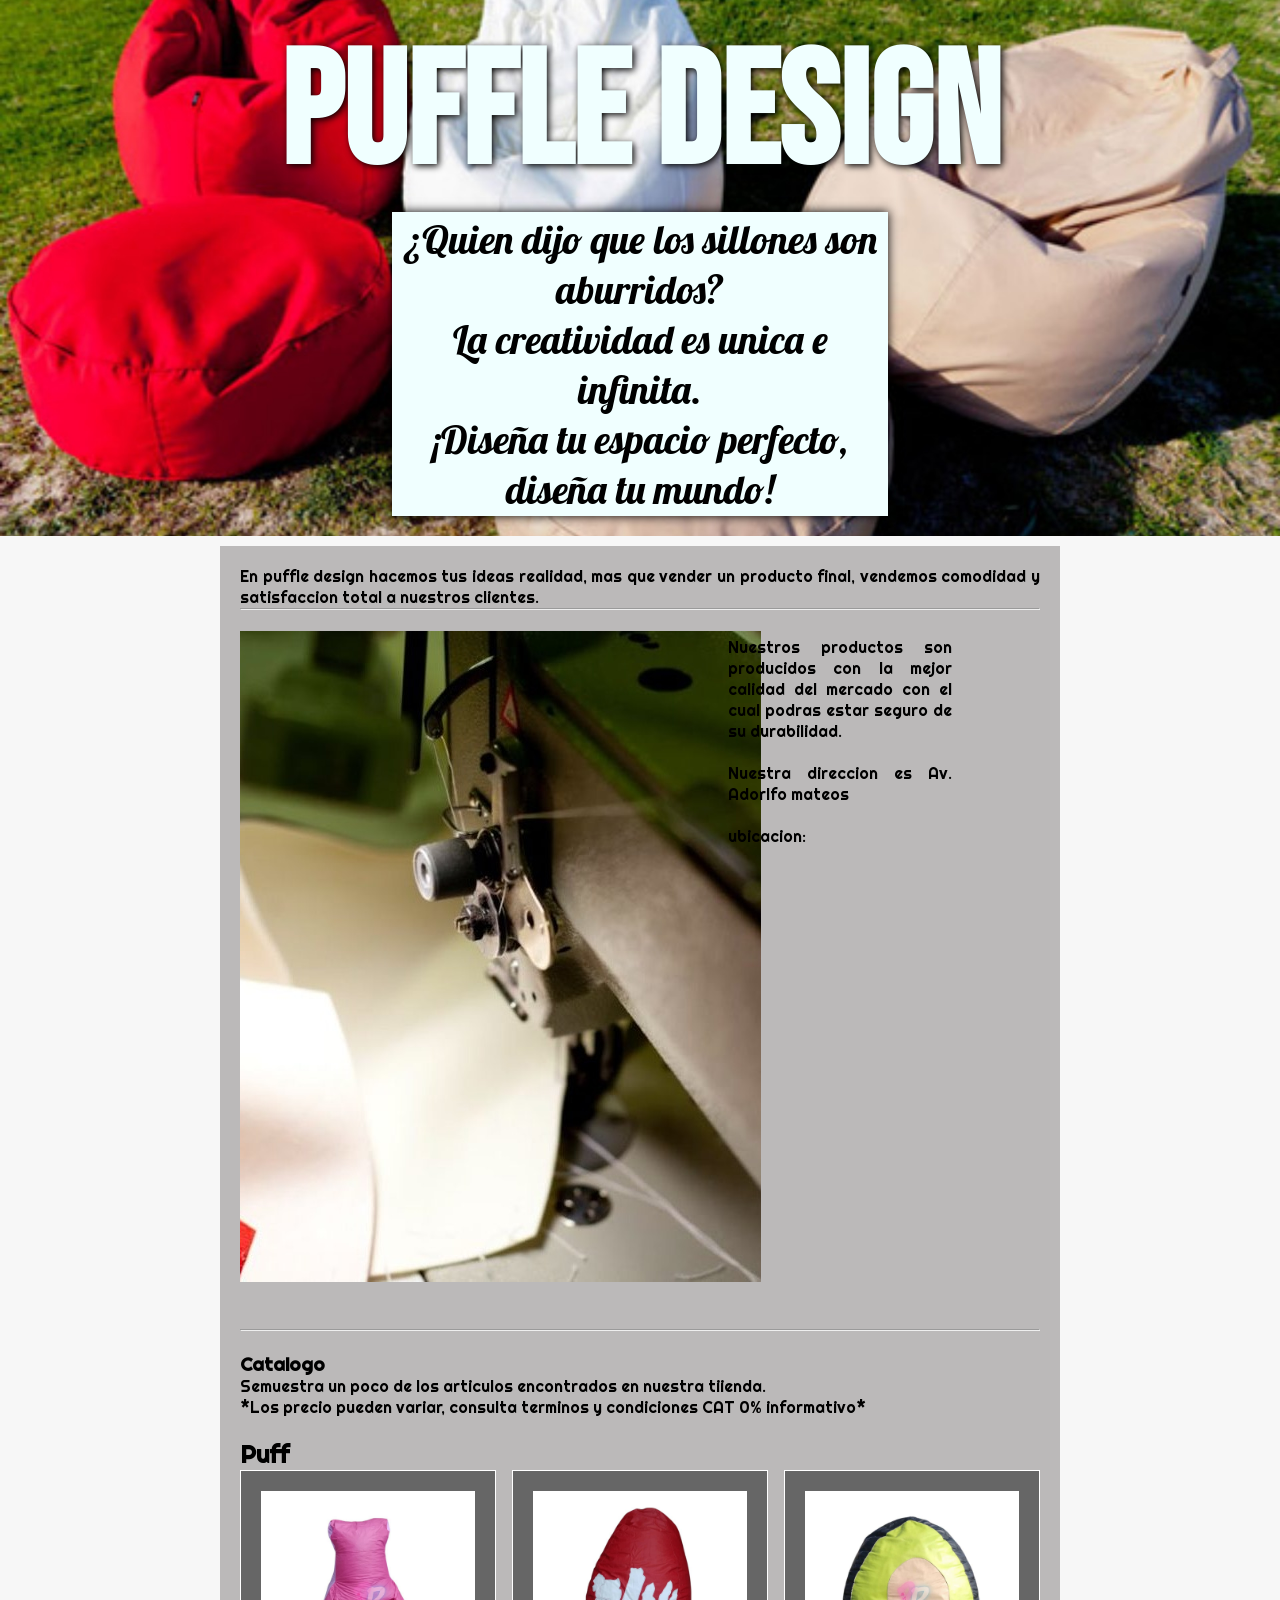
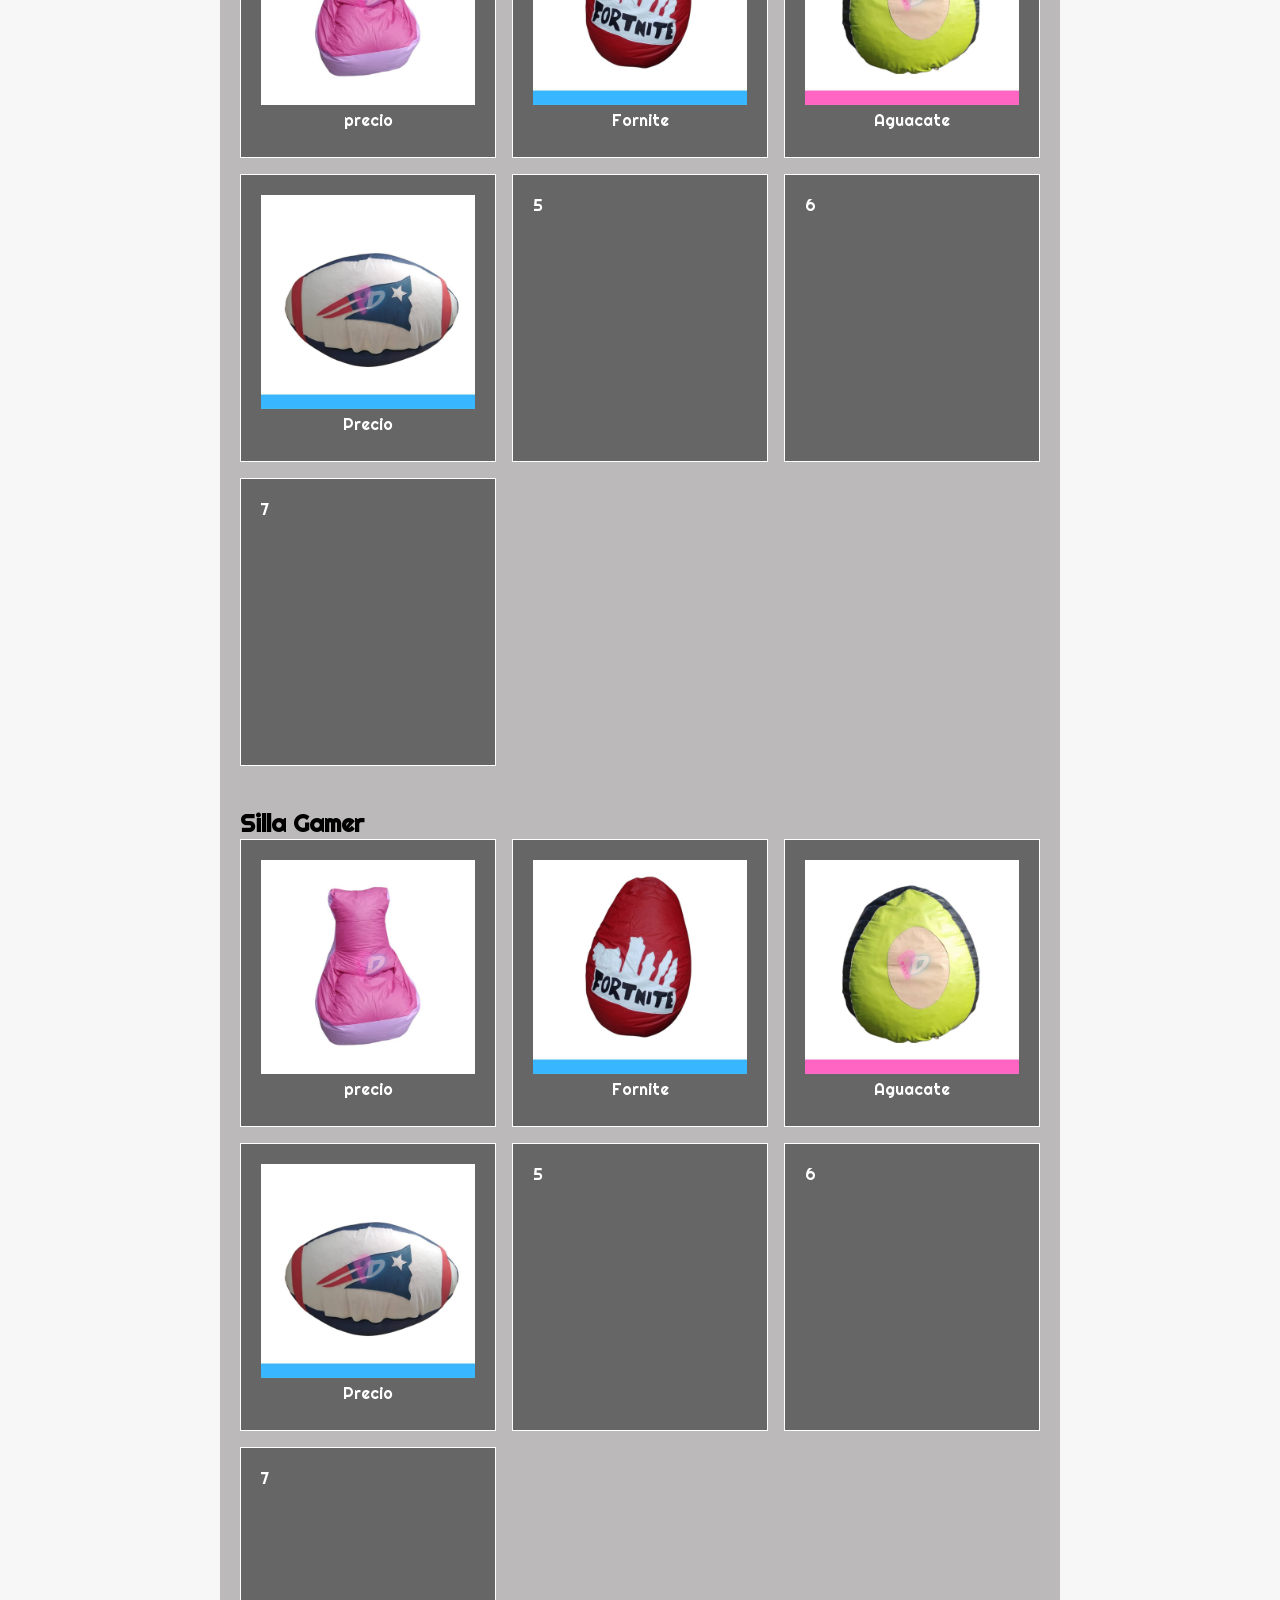
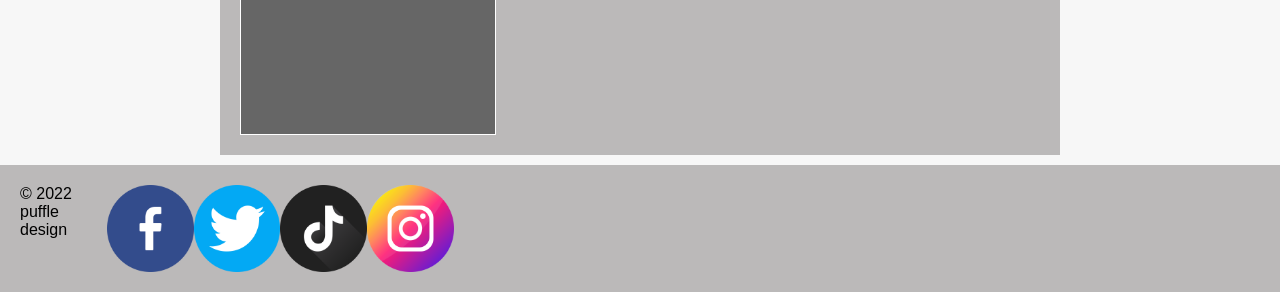
==== index.html @ 4a979fac "first commit" ====
<!DOCTYPE html>
<html lang="en">
  <head>
    <meta charset="UTF-8" />
    <meta http-equiv="X-UA-Compatible" content="IE=edge" />
    <meta name="viewport" content="width=device-width, initial-scale=1.0" />
    <link rel="stylesheet" href="style.css" />
    <link rel="stylesheet" href="responsive.css" />
    <title>Grid layout</title>
  </head>
  <body>
    <div class="container">
      <header class="header">
        <h1 class="h1-1">PUFFLE DESIGN</h1>
        <div class="tittle1">
          <p>¿Quien dijo que los sillones son aburridos?</p>
          <p>La creatividad es unica e infinita.</p>
          <p>¡Diseña tu espacio perfecto, diseña tu mundo!</p>
        </div>
      </header>
      <nav class="navbar"></nav>
      <article class="content">
        En puffle design hacemos tus ideas realidad, mas que vender un producto
        final, vendemos comodidad y satisfaccion total a nuestros clientes.
        <hr />
        <br />
        <div class="img-2">
          <div class="img-22">
            <img src="img/2.jpg" />
          </div>
          <p class="text-1">
            Nuestros productos son producidos con la mejor calidad del mercado
            con el cual podras estar seguro de su durabilidad.
            <br />
            <br />
            Nuestra direccion es Av. Adorlfo mateos
            <br />
            <br />
            ubicacion:
            <!---->
            <iframe
              src="https://www.google.com/maps/embed?pb=!1m18!1m12!1m3!1d3763.3065441181557!2d-99.03090918522582!3d19.399156786903323!2m3!1f0!2f0!3f0!3m2!1i1024!2i768!4f13.1!3m3!1m2!1s0x85d1fcdb926fcbb7%3A0xe0902d801d2dcc4!2sAv.%20Adolfo%20L%C3%B3pez%20Mateos%2C%20Evolucion%2C%2057700%20Nezahualc%C3%B3yotl%2C%20M%C3%A9x.!5e0!3m2!1ses!2smx!4v1641262606288!5m2!1ses!2smx"
              width="600"
              height="450"
              style="border: 0;"
              allowfullscreen=""
              loading="lazy"
            ></iframe>
          </p>
        </div>
        <br />
        <hr />
        <br />
        <h3>Catalogo</h3>
        <p>
          Semuestra un poco de los articulos encontrados en nuestra tiienda.
        </p>
        <p>
          *Los precio pueden variar, consulta terminos y condiciones CAT 0%
          informativo*
        </p>
        <br />
        <h2>Puff</h2>
        <div class="grid-container grid-container--fill">
          <div class="grid-element">
            <img src="img/caqtalogo/p-1.jpg" alt="" />
            <p>precio</p>
          </div>
          <div class="grid-element">
            <img src="img/caqtalogo/p-2.jpg" alt="" />
            <p>Fornite</p>
          </div>
          <div class="grid-element">
            <img src="img/caqtalogo/p-3.jpg" alt="" />
            <p>Aguacate</p>
          </div>
          <div class="grid-element">
            <img src="img/caqtalogo/p-4.jpg" alt="" />
            <p>Precio</p>
          </div>
          <div class="grid-element">
            5
          </div>
          <div class="grid-element">
            6
          </div>
          <div class="grid-element">
            7
          </div>
        </div>
        <br />
        <br />
        <h2>Silla Gamer</h2>
        <div class="grid-container grid-container--fill">
          <div class="grid-element">
            <img src="img/caqtalogo/p-1.jpg" alt="" />
            <p>precio</p>
          </div>
          <div class="grid-element">
            <img src="img/caqtalogo/p-2.jpg" alt="" />
            <p>Fornite</p>
          </div>
          <div class="grid-element">
            <img src="img/caqtalogo/p-3.jpg" alt="" />
            <p>Aguacate</p>
          </div>
          <div class="grid-element">
            <img src="img/caqtalogo/p-4.jpg" alt="" />
            <p>Precio</p>
          </div>
          <div class="grid-element">
            5
          </div>
          <div class="grid-element">
            6
          </div>
          <div class="grid-element">
            7
          </div>
        </div>
      </article>
      <aside class="aside"></aside>
      <footer class="footer">
        <p>&#169; 2022 puffle design</p>

        <img src="img/footer/facebook.png" alt="" />

        <img src="img/footer/twitter.png" alt="" />

        <img src="img/footer/tiktok.png" alt="" />

        <img src="img/footer/instagram.png" alt="" />
      </footer>
    </div>
  </body>
</html>
---- style.css ----
@import url("https://fonts.googleapis.com/css2?family=Bebas+Neue&display=swap"); /*header*/
@import url("https://fonts.googleapis.com/css2?family=Lobster&display=swap"); /*tittle1*/
@import url("https://fonts.googleapis.com/css2?family=Righteous&display=swap"); /*content*/
*{
  padding: 0;
  margin: 0;
  box-sizing: border-box;
}
body {
  font-family: sans-serif;
  font-size:1em;
  background-color: rgb(247, 247, 247);
}

/*grid*/

.container > * {
  padding: 20px;
  border: 0px solid;
  /*background-color: rgba(126, 121, 121, 0.494);*/
}

.header {
  grid-area: header;
  font-size: 3em;
  font-family: "Bebas Neue", cursive;
  text-align: center;
}
.h1-1 {
  color: azure;
  text-shadow: 2px 2px 7px rgb(2, 2, 2);
}
.header {
  background-image: url(img/1.jpg);
  background-size: cover;
  background-color: #fff;
  background-position: center center;
}
.tittle1 {
  font-size: 0.5em;
  background-color: azure;
  width: 40%;
  padding: 2px;
  margin: 0px 30%;
  color: rgb(0, 0, 0);
  font-family: "Lobster", cursive;
  box-shadow: 0px 0px 10px rgb(0, 0, 0);
}
.content {
  grid-area: content;
  font-family: "Righteous", cursive;
  text-align: justify;
  background-color: rgba(126, 121, 121, 0.494);
}
.img-2 {
  display: flex;
  width: 100%;
  flex-direction: column;
}
.text-1 {
  padding: 20px;
}
.img-22{
  width: 50%;
}

.navbar {
  grid-area: navbar;
  background-color: rgba(255, 255, 255, 0);
}
iframe {
  width: 100%;
}
.side {
  grid-area: sidebar;
  background-color: rgba(255, 255, 255, 0);
}

.footer {
  grid-area: footer;
  display: flex;
  flex-direction: row;
  background-color: rgba(126, 121, 121, 0.494);
}

.container {
  display: grid;
  grid-gap: 10px;
  min-height: 100vh;
  grid-template-rows: auto auto 1fr;
  grid-template-areas:
    "header"
    "navbar"
    "content"
    "sidebar"
    "footer";
}
.grid-container--fill {
  display: grid;
  /*espacio alos laterales*/
  gap: 1rem;
  /*///*/
  /*altura del cuadro*/
  grid-auto-rows: 34rem;
  /*//*/
  grid-template-columns: repeat(auto-fill, minmax(16rem, 1fr));
}
.grid-element {
  background-color: #666666;
  padding: 20px;
  color: #fff;
  border: 1px solid #fff;
}
.grid-element img {
 width: 100%;
 height: auto;
}
.grid-element p {
text-align: center;
 }
.footer img{
  width: 7%;
  height: auto;
}
.footer p{
  width: 7%;
  height: auto;
}
---- responsive.css ----
@media (min-width: 500px){

    nav ul {
        display: flex;
        justify-content: space-between;
    }
    .container{
        grid-template-columns: 3fr 1fr; /*los numeros son para mover el tamaño del navar o aside*/
        grid-template-areas: 
        "header  header"
        "navbar   navbar"
        " content  content"
        "footer footer"
        ;
    }
    .grid-container--fill {
        display: grid;
        /*espacio alos laterales*/
        gap: 1rem;
        /*///*/
        /*altura del cuadro*/
        grid-auto-rows: 18rem;
        /*//*/
        grid-template-columns: repeat(auto-fill, minmax(13rem, 1fr));
      }
    .navbar{
        grid-area: navbar;
        display: none;
    }
}

@media (min-width: 900px){
    nav ul {
        flex-direction: column;
    }
    .container{
        grid-template-rows: auto 1fr 1fr;
        grid-template-columns: 1fr 4fr 1fr; /*los numeros son para mover el tamaño del navar o aside*/
        grid-template-areas: 
        "header header  header"
        "navbar    content sidebar"
        "navbar    content sidebar"
        "footer footer  footer"
        ;
    }
    .header {
        grid-area: header;
        font-size: 5em;
    }

    .img-2 {
        display: flex;
        width: 111%;
        flex-direction: row;
      }
      .text-1 {
        padding: 6px 100px;
    }

    .footer{
        padding: 20px;
    }


}

@media (min-width: 1200px){

    .img-2 {
        display: flex;
        width: 100%;
        flex-direction: row;
      }
      .text-1 {
        padding: 6px 88px;
    }

    .footer{
        padding: 20px;
    }


}
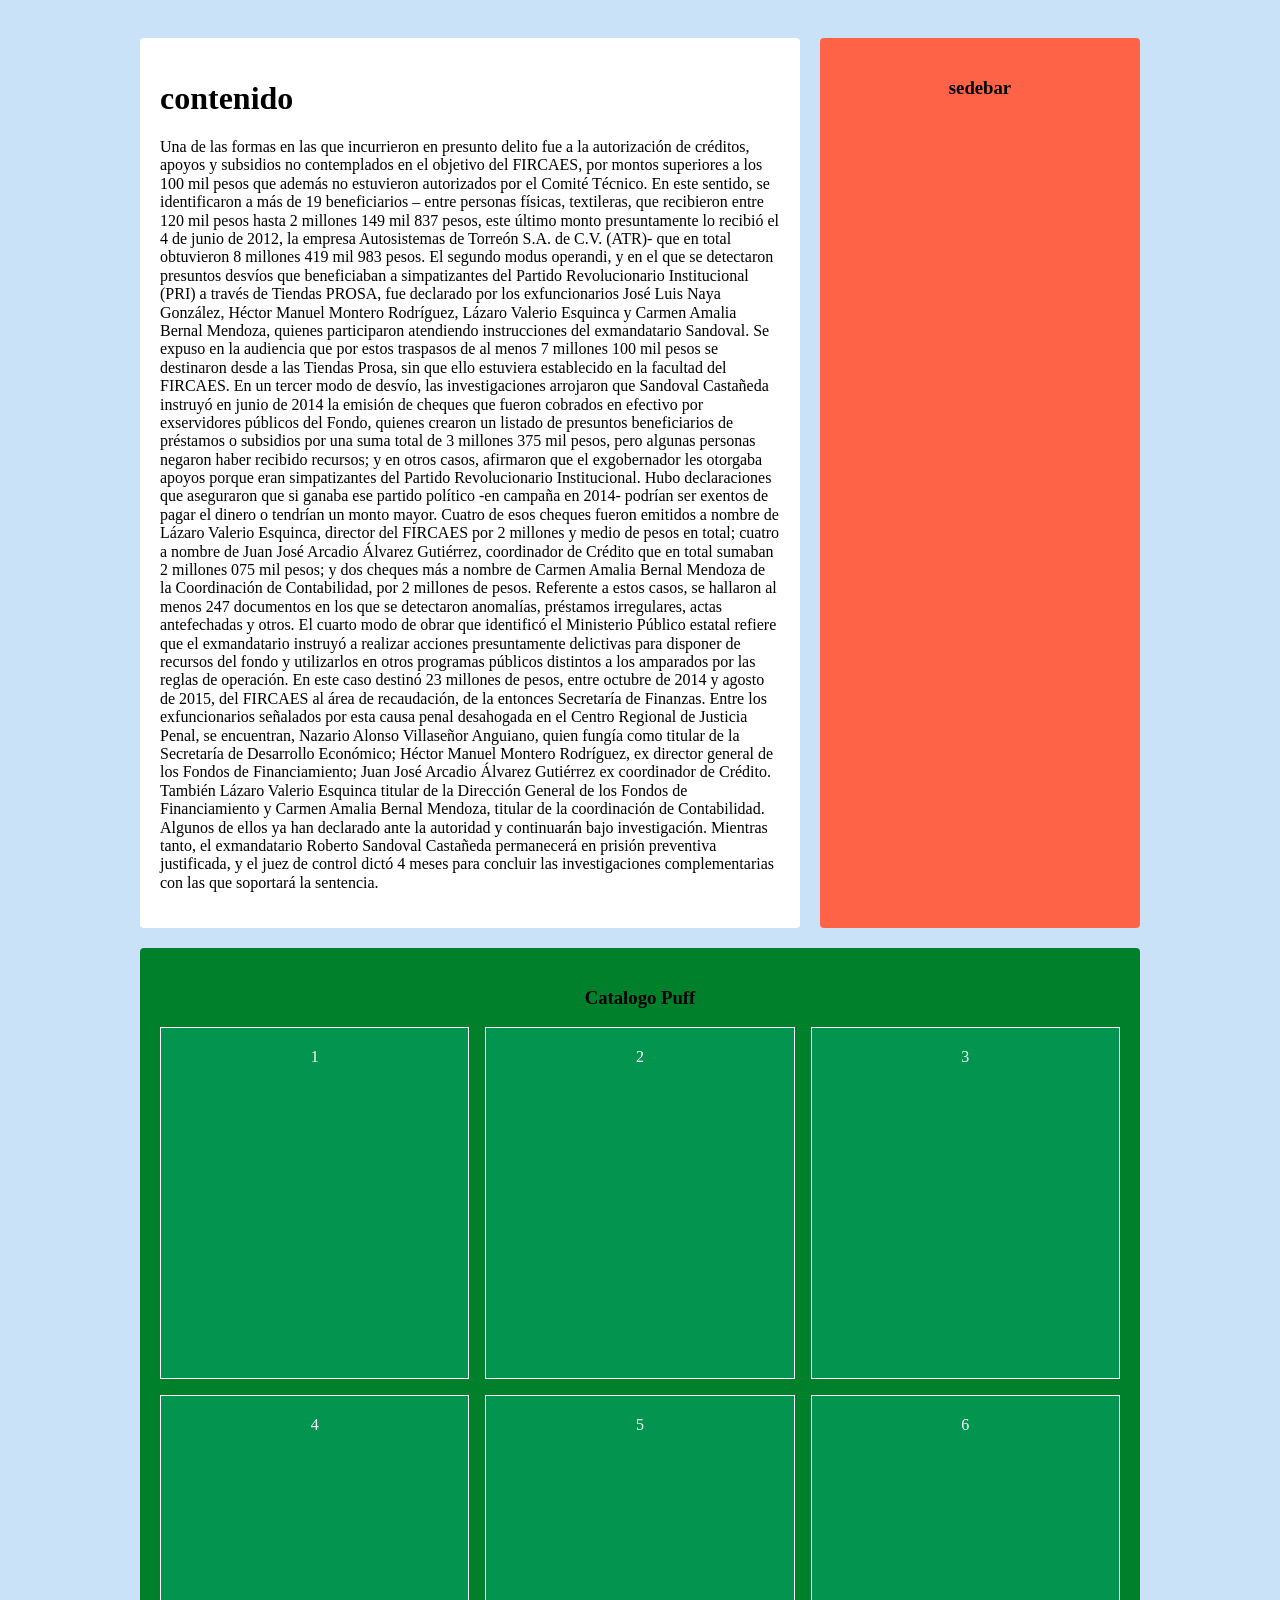
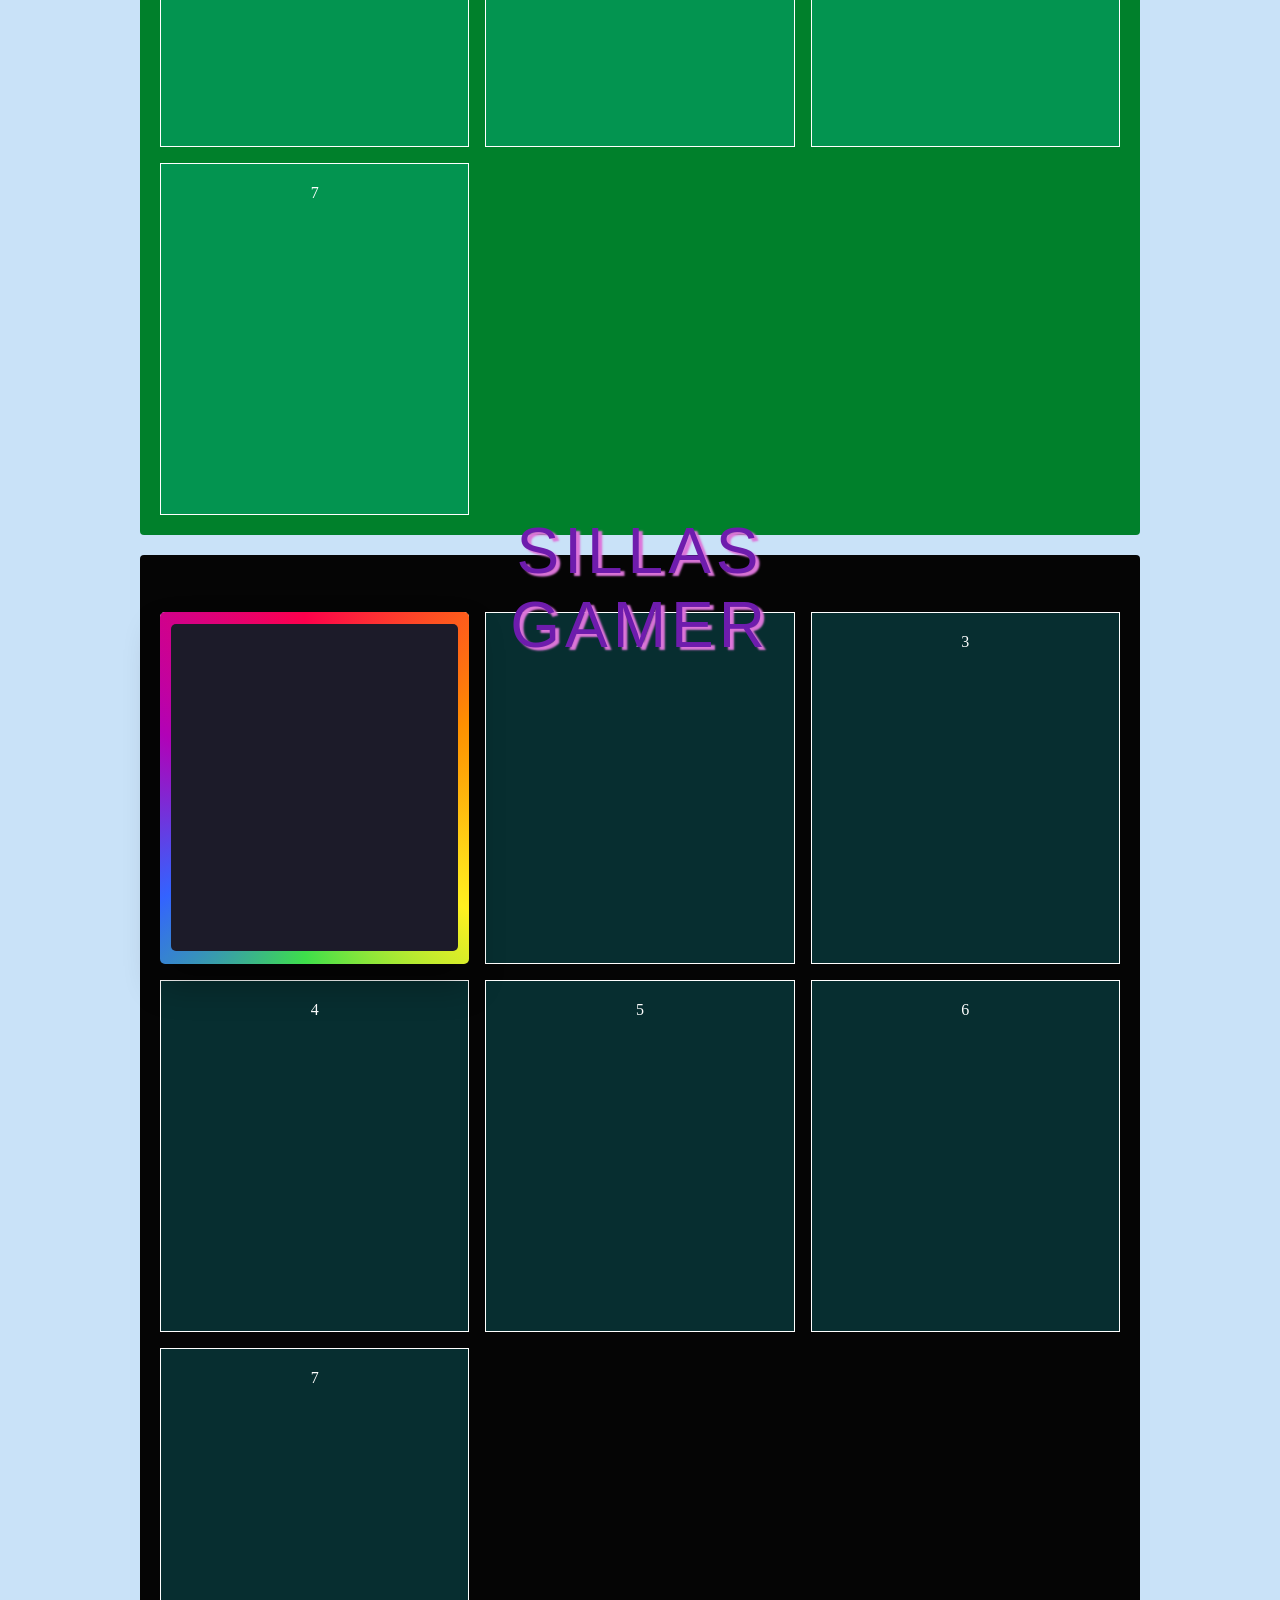
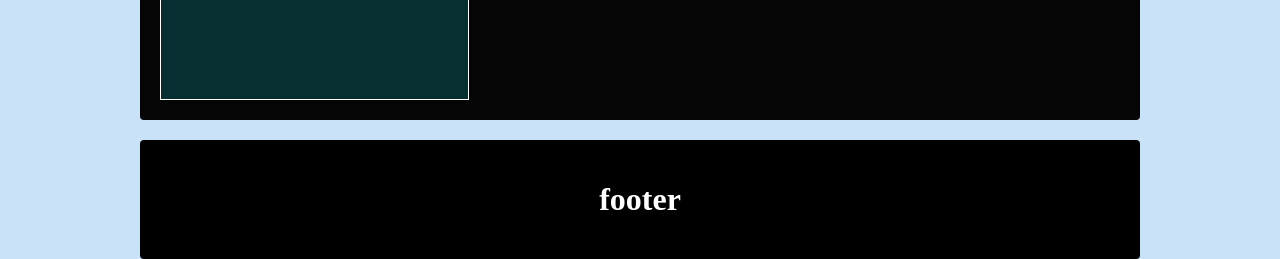
==== commit bdcdbaae: "Rename gid.html to index.html" ====
--- a/index.html
+++ b/index.html
@@ -1,136 +1,150 @@
-<!DOCTYPE html>
-<html lang="en">
-  <head>
-    <meta charset="UTF-8" />
-    <meta http-equiv="X-UA-Compatible" content="IE=edge" />
-    <meta name="viewport" content="width=device-width, initial-scale=1.0" />
-    <link rel="stylesheet" href="style.css" />
-    <link rel="stylesheet" href="responsive.css" />
-    <title>Grid layout</title>
-  </head>
-  <body>
-    <div class="container">
-      <header class="header">
-        <h1 class="h1-1">PUFFLE DESIGN</h1>
-        <div class="tittle1">
-          <p>¿Quien dijo que los sillones son aburridos?</p>
-          <p>La creatividad es unica e infinita.</p>
-          <p>¡Diseña tu espacio perfecto, diseña tu mundo!</p>
-        </div>
-      </header>
-      <nav class="navbar"></nav>
-      <article class="content">
-        En puffle design hacemos tus ideas realidad, mas que vender un producto
-        final, vendemos comodidad y satisfaccion total a nuestros clientes.
-        <hr />
-        <br />
-        <div class="img-2">
-          <div class="img-22">
-            <img src="img/2.jpg" />
-          </div>
-          <p class="text-1">
-            Nuestros productos son producidos con la mejor calidad del mercado
-            con el cual podras estar seguro de su durabilidad.
-            <br />
-            <br />
-            Nuestra direccion es Av. Adorlfo mateos
-            <br />
-            <br />
-            ubicacion:
-            <!---->
-            <iframe
-              src="https://www.google.com/maps/embed?pb=!1m18!1m12!1m3!1d3763.3065441181557!2d-99.03090918522582!3d19.399156786903323!2m3!1f0!2f0!3f0!3m2!1i1024!2i768!4f13.1!3m3!1m2!1s0x85d1fcdb926fcbb7%3A0xe0902d801d2dcc4!2sAv.%20Adolfo%20L%C3%B3pez%20Mateos%2C%20Evolucion%2C%2057700%20Nezahualc%C3%B3yotl%2C%20M%C3%A9x.!5e0!3m2!1ses!2smx!4v1641262606288!5m2!1ses!2smx"
-              width="600"
-              height="450"
-              style="border: 0;"
-              allowfullscreen=""
-              loading="lazy"
-            ></iframe>
-          </p>
-        </div>
-        <br />
-        <hr />
-        <br />
-        <h3>Catalogo</h3>
-        <p>
-          Semuestra un poco de los articulos encontrados en nuestra tiienda.
-        </p>
-        <p>
-          *Los precio pueden variar, consulta terminos y condiciones CAT 0%
-          informativo*
-        </p>
-        <br />
-        <h2>Puff</h2>
-        <div class="grid-container grid-container--fill">
-          <div class="grid-element">
-            <img src="img/caqtalogo/p-1.jpg" alt="" />
-            <p>precio</p>
-          </div>
-          <div class="grid-element">
-            <img src="img/caqtalogo/p-2.jpg" alt="" />
-            <p>Fornite</p>
-          </div>
-          <div class="grid-element">
-            <img src="img/caqtalogo/p-3.jpg" alt="" />
-            <p>Aguacate</p>
-          </div>
-          <div class="grid-element">
-            <img src="img/caqtalogo/p-4.jpg" alt="" />
-            <p>Precio</p>
-          </div>
-          <div class="grid-element">
-            5
-          </div>
-          <div class="grid-element">
-            6
-          </div>
-          <div class="grid-element">
-            7
-          </div>
-        </div>
-        <br />
-        <br />
-        <h2>Silla Gamer</h2>
-        <div class="grid-container grid-container--fill">
-          <div class="grid-element">
-            <img src="img/caqtalogo/p-1.jpg" alt="" />
-            <p>precio</p>
-          </div>
-          <div class="grid-element">
-            <img src="img/caqtalogo/p-2.jpg" alt="" />
-            <p>Fornite</p>
-          </div>
-          <div class="grid-element">
-            <img src="img/caqtalogo/p-3.jpg" alt="" />
-            <p>Aguacate</p>
-          </div>
-          <div class="grid-element">
-            <img src="img/caqtalogo/p-4.jpg" alt="" />
-            <p>Precio</p>
-          </div>
-          <div class="grid-element">
-            5
-          </div>
-          <div class="grid-element">
-            6
-          </div>
-          <div class="grid-element">
-            7
-          </div>
-        </div>
-      </article>
-      <aside class="aside"></aside>
-      <footer class="footer">
-        <p>&#169; 2022 puffle design</p>
-
-        <img src="img/footer/facebook.png" alt="" />
-
-        <img src="img/footer/twitter.png" alt="" />
-
-        <img src="img/footer/tiktok.png" alt="" />
-
-        <img src="img/footer/instagram.png" alt="" />
-      </footer>
-    </div>
-  </body>
-</html>
+<!DOCTYPE html>
+<html lang="en">
+  <head>
+    <meta charset="UTF-8" />
+    <meta http-equiv="X-UA-Compatible" content="IE=edge" />
+    <meta name="viewport" content="width=device-width, initial-scale=1.0" />
+    <link rel="stylesheet" href="grid.css" />
+    <link rel="stylesheet" href="normalize.css" />
+    <title>Document</title>
+  </head>
+  <body>
+    <div class="contenedor">
+      <header class="header">
+        <div class="contenedor-1">
+          <img src="img/1-1.jpg" alt="" />
+          <div class="centrado"><h3>Puffle Design</h3></div>
+        </div>
+      </header>
+      <main class="contenido">
+        <h1>contenido</h1>
+        <p>
+          Una de las formas en las que incurrieron en presunto delito fue a la
+          autorización de créditos, apoyos y subsidios no contemplados en el
+          objetivo del FIRCAES, por montos superiores a los 100 mil pesos que
+          además no estuvieron autorizados por el Comité Técnico. En este
+          sentido, se identificaron a más de 19 beneficiarios – entre personas
+          físicas, textileras, que recibieron entre 120 mil pesos hasta 2
+          millones 149 mil 837 pesos, este último monto presuntamente lo recibió
+          el 4 de junio de 2012, la empresa Autosistemas de Torreón S.A. de C.V.
+          (ATR)- que en total obtuvieron 8 millones 419 mil 983 pesos. El
+          segundo modus operandi, y en el que se detectaron presuntos desvíos
+          que beneficiaban a simpatizantes del Partido Revolucionario
+          Institucional (PRI) a través de Tiendas PROSA, fue declarado por los
+          exfuncionarios José Luis Naya González, Héctor Manuel Montero
+          Rodríguez, Lázaro Valerio Esquinca y Carmen Amalia Bernal Mendoza,
+          quienes participaron atendiendo instrucciones del exmandatario
+          Sandoval. Se expuso en la audiencia que por estos traspasos de al
+          menos 7 millones 100 mil pesos se destinaron desde a las Tiendas
+          Prosa, sin que ello estuviera establecido en la facultad del FIRCAES.
+          En un tercer modo de desvío, las investigaciones arrojaron que
+          Sandoval Castañeda instruyó en junio de 2014 la emisión de cheques que
+          fueron cobrados en efectivo por exservidores públicos del Fondo,
+          quienes crearon un listado de presuntos beneficiarios de préstamos o
+          subsidios por una suma total de 3 millones 375 mil pesos, pero algunas
+          personas negaron haber recibido recursos; y en otros casos, afirmaron
+          que el exgobernador les otorgaba apoyos porque eran simpatizantes del
+          Partido Revolucionario Institucional. Hubo declaraciones que
+          aseguraron que si ganaba ese partido político -en campaña en 2014-
+          podrían ser exentos de pagar el dinero o tendrían un monto mayor.
+          Cuatro de esos cheques fueron emitidos a nombre de Lázaro Valerio
+          Esquinca, director del FIRCAES por 2 millones y medio de pesos en
+          total; cuatro a nombre de Juan José Arcadio Álvarez Gutiérrez,
+          coordinador de Crédito que en total sumaban 2 millones 075 mil pesos;
+          y dos cheques más a nombre de Carmen Amalia Bernal Mendoza de la
+          Coordinación de Contabilidad, por 2 millones de pesos. Referente a
+          estos casos, se hallaron al menos 247 documentos en los que se
+          detectaron anomalías, préstamos irregulares, actas antefechadas y
+          otros. El cuarto modo de obrar que identificó el Ministerio Público
+          estatal refiere que el exmandatario instruyó a realizar acciones
+          presuntamente delictivas para disponer de recursos del fondo y
+          utilizarlos en otros programas públicos distintos a los amparados por
+          las reglas de operación. En este caso destinó 23 millones de pesos,
+          entre octubre de 2014 y agosto de 2015, del FIRCAES al área de
+          recaudación, de la entonces Secretaría de Finanzas. Entre los
+          exfuncionarios señalados por esta causa penal desahogada en el Centro
+          Regional de Justicia Penal, se encuentran, Nazario Alonso Villaseñor
+          Anguiano, quien fungía como titular de la Secretaría de Desarrollo
+          Económico; Héctor Manuel Montero Rodríguez, ex director general de los
+          Fondos de Financiamiento; Juan José Arcadio Álvarez Gutiérrez ex
+          coordinador de Crédito. También Lázaro Valerio Esquinca titular de la
+          Dirección General de los Fondos de Financiamiento y Carmen Amalia
+          Bernal Mendoza, titular de la coordinación de Contabilidad. Algunos de
+          ellos ya han declarado ante la autoridad y continuarán bajo
+          investigación. Mientras tanto, el exmandatario Roberto Sandoval
+          Castañeda permanecerá en prisión preventiva justificada, y el juez de
+          control dictó 4 meses para concluir las investigaciones
+          complementarias con las que soportará la sentencia.
+        </p>
+      </main>
+      <aside class="sidebar">
+        <h3>sedebar</h3>
+      </aside>
+      <div class="widget-1">
+        <h3>Catalogo Puff</h3>
+        <div class="grid-container grid-container--fill">
+          <div class="grid-element">
+            1
+          </div>
+          <div class="grid-element">
+            2
+          </div>
+          <div class="grid-element">
+            3
+          </div>
+          <div class="grid-element">
+            4
+          </div>
+          <div class="grid-element">
+            5
+          </div>
+          <div class="grid-element">
+            6
+          </div>
+          <div class="grid-element">
+            7
+          </div>
+        </div>
+      </div>
+
+      <div class="widget-2">
+        <div class="contenedor-2">
+          <img src="img/1-2.jpg" alt="" />
+          <div class="centrado-2">
+            <h3 class="animated-shadow">Sillas Gamer</h3>
+          </div>
+        </div>
+        <br />
+        <br />
+        <div class="grid-container grid-container--fill">
+          <div class="marco-rgb">
+          <div class="grid-element">
+           <img src="img/catalogo/gamer/1.png" width="75%" height="auto">
+          </div>
+        </div>
+          <div class="grid-element">
+            2
+          </div>
+          <div class="grid-element">
+            3
+          </div>
+          <div class="grid-element">
+            4
+          </div>
+          <div class="grid-element">
+            5
+          </div>
+          <div class="grid-element">
+            6
+          </div>
+          <div class="grid-element">
+            7
+          </div>
+        </div>
+      </div>
+      <footer class="footer">
+        <h1>footer</h1>
+      </footer>
+    </div>
+  </body>
+</html>
--- a/grid.css
+++ b/grid.css
@@ -0,0 +1,313 @@
+body {
+  background-color: rgb(201, 226, 248);
+}
+.contenedor {
+  width: 95%;
+  max-width: 1000px;
+  /*margen alos laterales*/
+  margin: 0px auto;
+  /*///*/
+  display: grid;
+  /*para dar la separacion entre los div*/
+  grid-gap: 20px;
+  /*////*/
+  grid-template-columns: repeat(3, 1fr);
+  grid-template-rows: repeat(4, auto);
+
+  grid-template-areas:
+    "header header header"
+    "contenido contenido sidebar"
+    "widget-1 widget-1 widget-1"
+    "widget-2 widget-2 widget-2"
+    "footer footer footer";
+}
+.contenedor > div,
+.contenedor .contenido,
+.contenedor .header,
+.contenedor .sidebar,
+.contenedor .footer {
+  background-color: white;
+  padding: 20px;
+  border-radius: 4px;
+}
+/*header-----------------------------*/
+.contenedor .header {
+  background-color: transparent;
+  color: white;
+  grid-area: header;
+  padding: 0px;
+}
+.contenedor-1 {
+  position: relative;
+  display: inline-block;
+  text-align: center;
+}
+.contenedor-1 h3 {
+  font-size: 4rem;
+  color: #e9c47e;
+  text-shadow: 2px 2px 1px rgb(7, 7, 7);
+  margin-top: -14rem;
+}
+.centrado {
+  position: absolute;
+  top: 50%;
+  left: 50%;
+  transform: translate(-50%, -50%);
+}
+.contenedor-1 img {
+  width: 100%;
+  height: auto;
+  border-radius: 4px;
+}
+/*-----------------------------*/
+.contenedor .contenido {
+  grid-area: contenido;
+}
+.contenedor .sidebar {
+  grid-column: 3 / 4;
+  background-color: tomato;
+  text-align: center;
+  min-height: 100px;
+  grid-area: sidebar;
+}
+/*widget-----------------------------*/
+.contenedor .widget-1,
+.contenedor .widget-2 {
+  background-color: rgb(0, 128, 43);
+  text-align: center;
+}
+.contenedor .widget-1 {
+  grid-area: widget-1;
+  
+}
+.contenedor .widget-2 {
+  grid-area: widget-2;
+  background-color: rgb(5, 5, 5);
+}
+/*.widget-2{
+  background-image: url(img/1-2.jpg);
+  background-position: center;
+	background-size: cover;
+}*/
+.grid-container {
+  display: grid;
+}
+
+.grid-container--fill {
+  /*espacio alos laterales*/
+  gap: 1rem;
+  /*///*/
+  /*altura del cuadro*/
+  grid-auto-rows: 22rem;
+  /*//*/
+  grid-template-columns: repeat(auto-fill, minmax(15rem, 1fr));
+}
+
+.grid-container--fit {
+  grid-template-columns: repeat(auto-fit, minmax(100px, 1fr));
+}
+.grid-element {
+  background-color: rgba(20, 239, 255, 0.172);
+  padding: 20px;
+  color: #fff;
+  border: 1px solid #fff;
+}
+
+.contenedor-2{
+  position: relative;
+  display: inline-block;
+  text-align: center;
+}
+.centrado-2{
+  position: absolute;
+  top: 50%;
+  left: 50%;
+  transform: translate(-50%, -50%);
+}
+.centrado-2 h3{
+  color: #6e1cad;
+  font-size: 4rem;
+  text-shadow: 4px 3px 2px #dd75da;
+}
+
+.contenedor-2 img{
+  width: 100%;
+  height:auto;
+}
+/*animacion----------------------*/
+.animated-shadow {
+  color: #ffffff;
+  font: normal 140px Varela Round, sans-serif;
+  height: 140px;
+  left: 0;
+  letter-spacing: 5px;
+  text-align: center;
+  text-transform: uppercase;
+  width: 100%;
+  animation: move linear 2000ms infinite;
+  z-index: 2
+}
+/*Animación para rotar las sombras*/
+@keyframes move {
+  0% {
+    text-shadow:
+      4px -4px 0 #da0641,
+      3px -3px 0 #da0641,
+      2px -2px 0 #da0641,
+      1px -1px 0 #da0641,
+      -4px 4px 0 #13f1fc,
+      -3px 3px 0 #13f1fc,
+      -2px 2px 0 #13f1fc,
+      -1px 1px 0 #13f1fc
+    ;
+  }
+  25% {
+    text-shadow:
+      -4px -4px 0 #13f1fc,
+      -3px -3px 0 #13f1fc,
+      -2px -2px 0 #13f1fc,
+      -1px -1px 0 #13f1fc,
+      4px 4px 0 #da0641,
+      3px 3px 0 #da0641,
+      2px 2px 0 #da0641,
+      1px 1px 0 #da0641
+    ;
+  }
+  50% {
+    text-shadow:
+      -4px 4px 0 #da0641,
+      -3px 3px 0 #da0641,
+      -2px 2px 0 #da0641,
+      -1px 1px 0 #da0641,
+      4px -4px 0 #13f1fc,
+      3px -3px 0 #13f1fc,
+      2px -2px 0 #13f1fc,
+      1px -1px 0 #13f1fc
+    ;
+  }
+  75% {
+    text-shadow:
+      4px 4px 0 #13f1fc,
+      3px 3px 0 #13f1fc,
+      2px 2px 0 #13f1fc,
+      1px 1px 0 #13f1fc,
+      -4px -4px 0 #da0641,
+      -3px -3px 0 #da0641,
+      -2px -2px 0 #da0641,
+      -1px -1px 0 #da0641
+    ;
+  }
+  100% {
+    text-shadow:
+      4px -4px 0 #da0641,
+      3px -3px 0 #da0641,
+      2px -2px 0 #da0641,
+      1px -1px 0 #da0641,
+      -4px 4px 0 #13f1fc,
+      -3px 3px 0 #13f1fc,
+      -2px 2px 0 #13f1fc,
+      -1px 1px 0 #13f1fc
+    ;
+  }
+}
+/*----------------------------*/
+.marco-rgb{
+  height: auto;
+  transform: translate(0%,0%);
+  border-radius: 5px;
+  box-shadow: 0 20px 35px rgb(0 0 0 / 30%);
+  overflow: hidden;
+}
+.marco-rgb:before{
+  content: "";
+  height: 190%;
+  width: 192%;
+  position: absolute;
+  background: conic-gradient(
+      #fd004c,
+      #fe9000,
+      #fff020,
+      #3edf4b,
+      #3363ff,
+      #b102b7,
+      #fd004c
+  );
+  left: -49%;
+  top: -37%;
+  animation: spin 1.5s infinite linear;
+}
+@keyframes spin{
+  100%{
+      transform: rotate(-360deg);
+  }
+}
+.marco-rgb:after{
+  background-image: url(img/catalogo/gamer/1.png);
+  background-position: center center;
+  background-size:contain;
+  background-repeat: no-repeat;
+  content: "";
+  position: absolute;
+  background-color: #1c1b29;
+  height: 93%;
+  width: 93%;
+  top: 3.5%;
+  left: 3.5%;
+  border-radius: 5px;
+  font-family: 'Poppins',sans-serif;
+  color: #ffffff;
+  font-size: 20px;
+  letter-spacing: 6px;
+  display: grid;
+  place-items: center;
+
+}
+/*-----------------------------*/
+.contenedor .footer {
+  background-color: black;
+  grid-area: footer;
+  color: white;
+  text-align: center;
+}
+
+@media screen and (max-width: 768px) {
+  .contenedor {
+    grid-template-areas:
+      "header header header"
+      "sidebar sidebar sidebar"
+      "contenido contenido contenido"
+      "widget-1 widget-1 widget-1  "
+      "widget-2 widget-2 widget-2  "
+      "footer footer footer";
+  }
+  .contenedor-1 h3 {
+    font-size: 2rem;
+    margin-top: -100px;
+  }
+  .grid-container--fill {
+    gap: 1rem;
+    grid-auto-rows: 11rem;
+    grid-template-columns: repeat(auto-fill, minmax(8rem, 1fr));
+}
+.centrado-2 h3 {
+  color: #6e1cad;
+  font-size: 2rem;
+  text-shadow: 4px 3px 2px #dd75da;
+  margin-top: 78px;
+}
+.marco-rgb:before {
+  height: 220%;
+  width: 220%;
+  left: -59%;
+  top: -59%;
+}
+}
+@media screen and (max-width: 320px){
+  .marco-rgb:before{
+content: "";
+height: 258%;
+width: 250%;
+left: -65%;
+top: -81%;
+}
+}
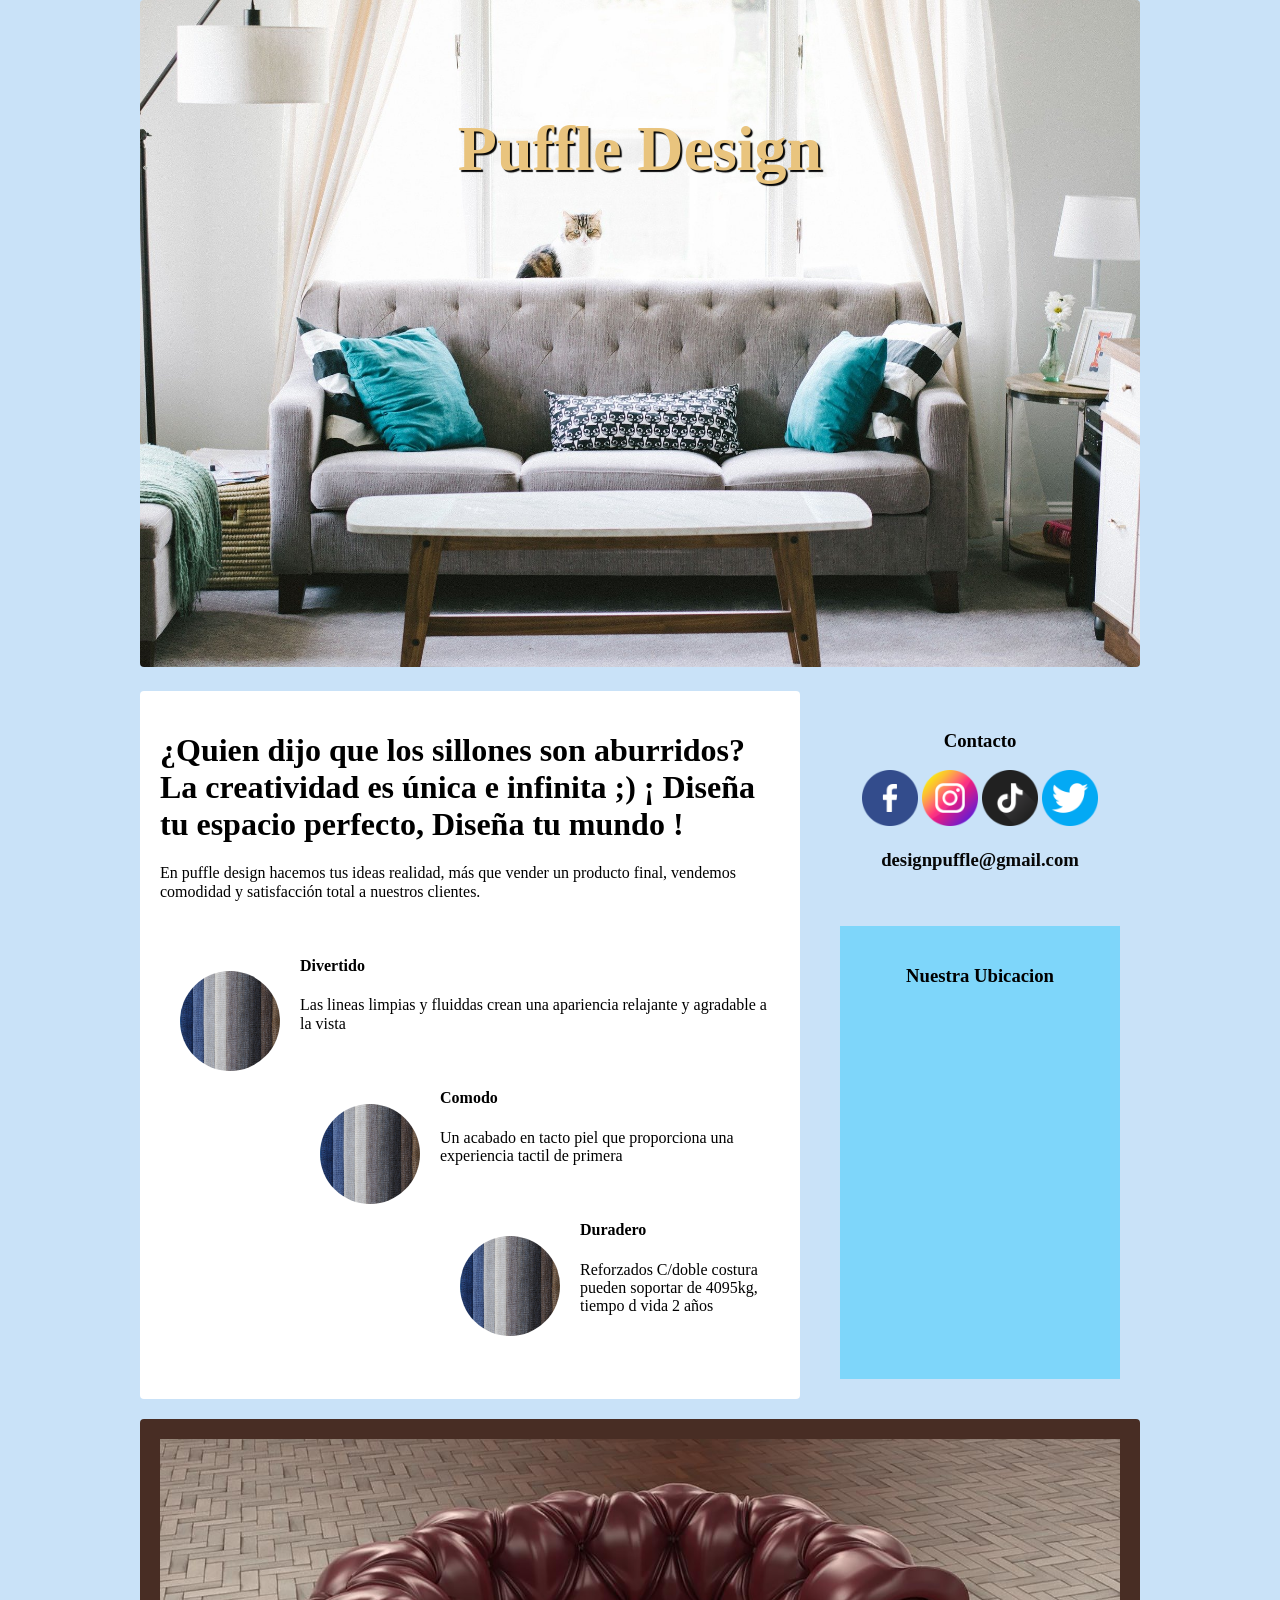
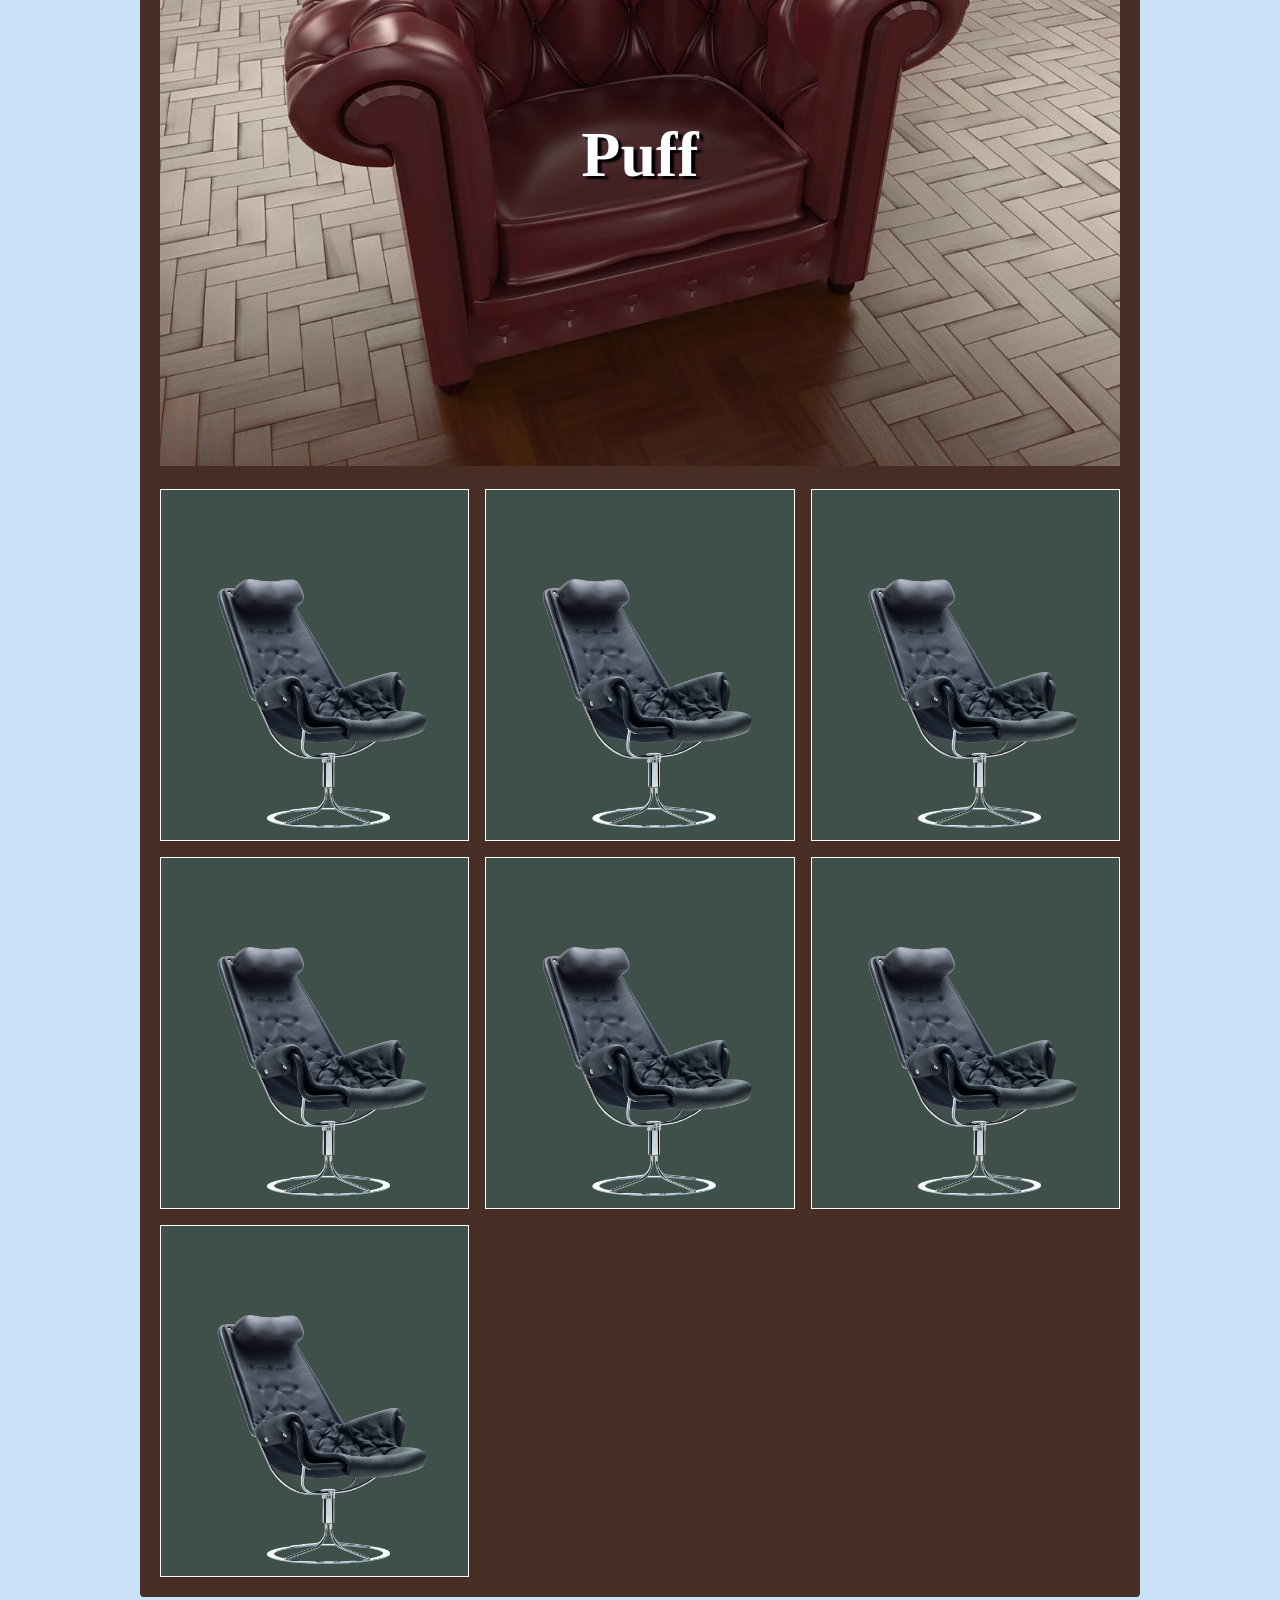
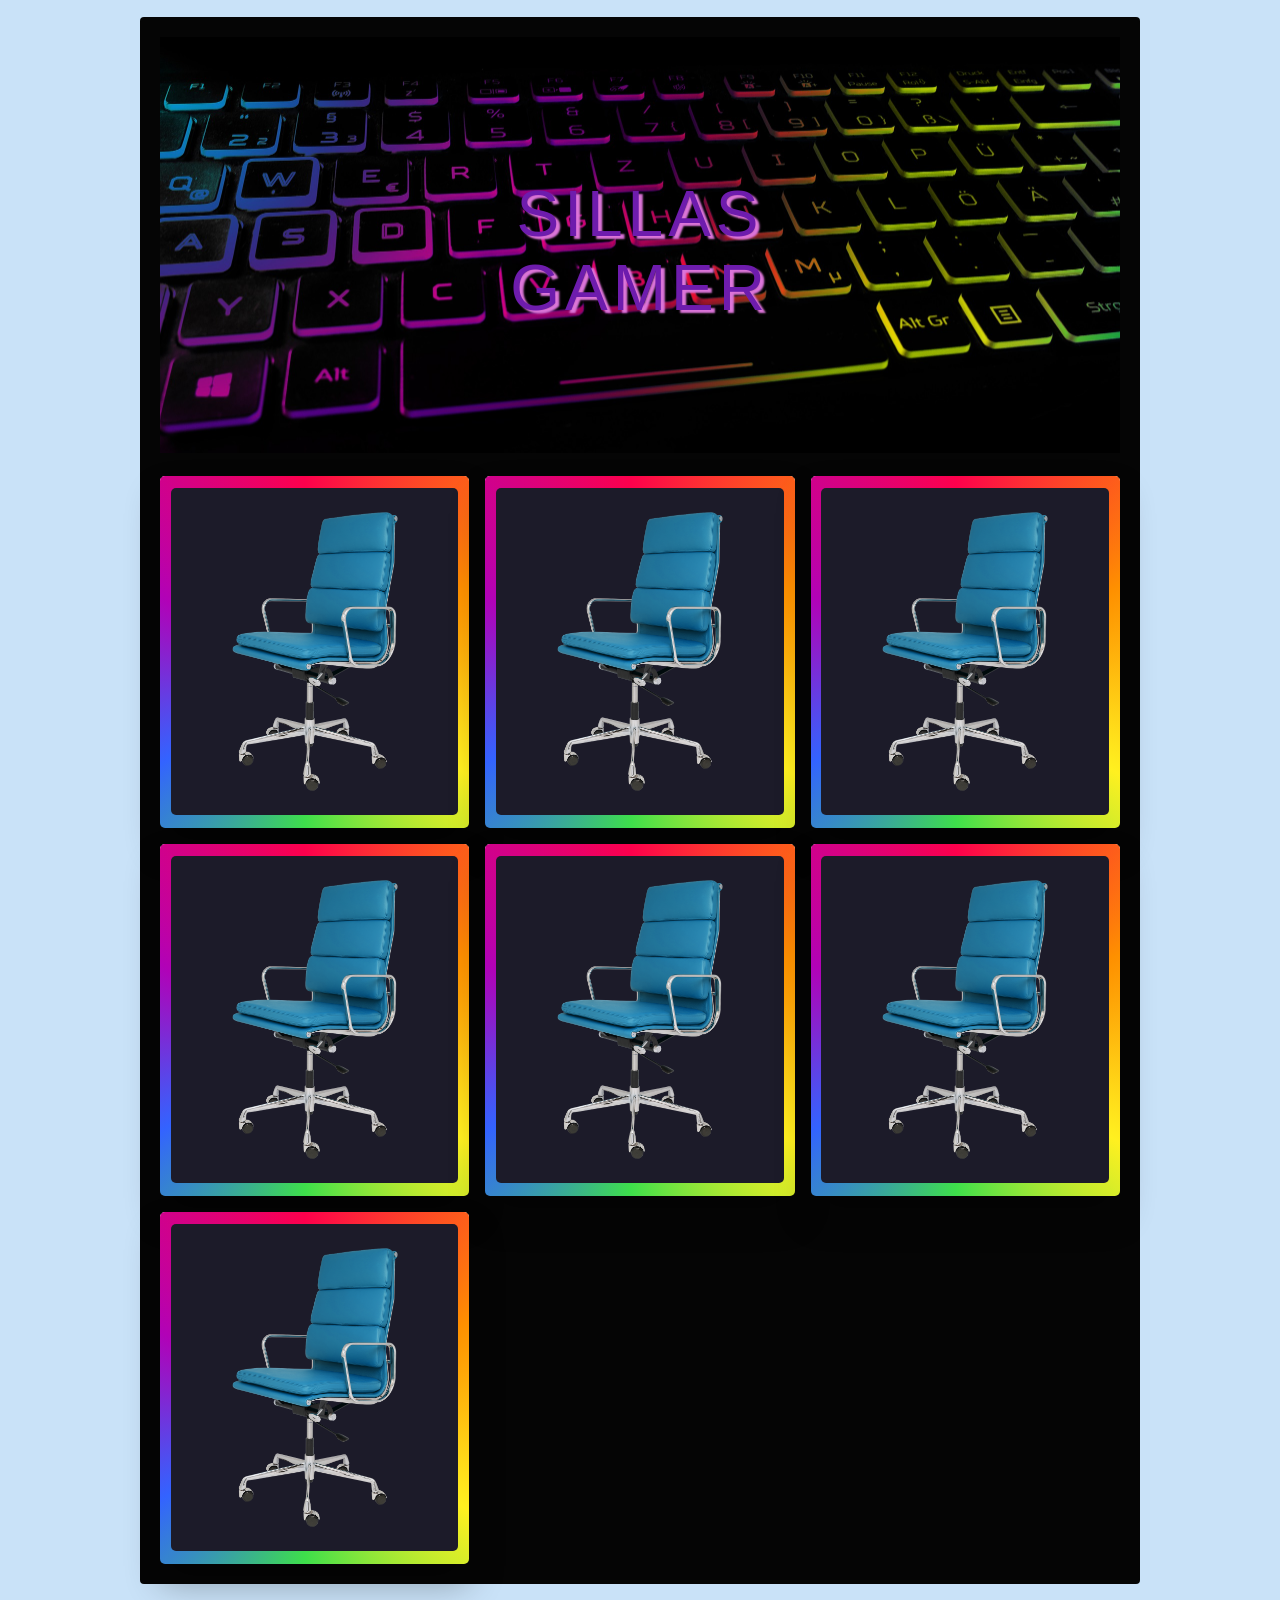
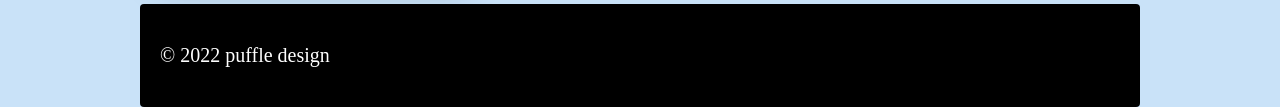
==== commit c7aa9e08: "puffle1" ====
--- a/index.html
+++ b/index.html
@@ -17,92 +17,91 @@
         </div>
       </header>
       <main class="contenido">
-        <h1>contenido</h1>
+        <h1>
+          ¿Quien dijo que los sillones son aburridos? La creatividad es única e
+          infinita ;) ¡ Diseña tu espacio perfecto, Diseña tu mundo !
+        </h1>
         <p>
-          Una de las formas en las que incurrieron en presunto delito fue a la
-          autorización de créditos, apoyos y subsidios no contemplados en el
-          objetivo del FIRCAES, por montos superiores a los 100 mil pesos que
-          además no estuvieron autorizados por el Comité Técnico. En este
-          sentido, se identificaron a más de 19 beneficiarios – entre personas
-          físicas, textileras, que recibieron entre 120 mil pesos hasta 2
-          millones 149 mil 837 pesos, este último monto presuntamente lo recibió
-          el 4 de junio de 2012, la empresa Autosistemas de Torreón S.A. de C.V.
-          (ATR)- que en total obtuvieron 8 millones 419 mil 983 pesos. El
-          segundo modus operandi, y en el que se detectaron presuntos desvíos
-          que beneficiaban a simpatizantes del Partido Revolucionario
-          Institucional (PRI) a través de Tiendas PROSA, fue declarado por los
-          exfuncionarios José Luis Naya González, Héctor Manuel Montero
-          Rodríguez, Lázaro Valerio Esquinca y Carmen Amalia Bernal Mendoza,
-          quienes participaron atendiendo instrucciones del exmandatario
-          Sandoval. Se expuso en la audiencia que por estos traspasos de al
-          menos 7 millones 100 mil pesos se destinaron desde a las Tiendas
-          Prosa, sin que ello estuviera establecido en la facultad del FIRCAES.
-          En un tercer modo de desvío, las investigaciones arrojaron que
-          Sandoval Castañeda instruyó en junio de 2014 la emisión de cheques que
-          fueron cobrados en efectivo por exservidores públicos del Fondo,
-          quienes crearon un listado de presuntos beneficiarios de préstamos o
-          subsidios por una suma total de 3 millones 375 mil pesos, pero algunas
-          personas negaron haber recibido recursos; y en otros casos, afirmaron
-          que el exgobernador les otorgaba apoyos porque eran simpatizantes del
-          Partido Revolucionario Institucional. Hubo declaraciones que
-          aseguraron que si ganaba ese partido político -en campaña en 2014-
-          podrían ser exentos de pagar el dinero o tendrían un monto mayor.
-          Cuatro de esos cheques fueron emitidos a nombre de Lázaro Valerio
-          Esquinca, director del FIRCAES por 2 millones y medio de pesos en
-          total; cuatro a nombre de Juan José Arcadio Álvarez Gutiérrez,
-          coordinador de Crédito que en total sumaban 2 millones 075 mil pesos;
-          y dos cheques más a nombre de Carmen Amalia Bernal Mendoza de la
-          Coordinación de Contabilidad, por 2 millones de pesos. Referente a
-          estos casos, se hallaron al menos 247 documentos en los que se
-          detectaron anomalías, préstamos irregulares, actas antefechadas y
-          otros. El cuarto modo de obrar que identificó el Ministerio Público
-          estatal refiere que el exmandatario instruyó a realizar acciones
-          presuntamente delictivas para disponer de recursos del fondo y
-          utilizarlos en otros programas públicos distintos a los amparados por
-          las reglas de operación. En este caso destinó 23 millones de pesos,
-          entre octubre de 2014 y agosto de 2015, del FIRCAES al área de
-          recaudación, de la entonces Secretaría de Finanzas. Entre los
-          exfuncionarios señalados por esta causa penal desahogada en el Centro
-          Regional de Justicia Penal, se encuentran, Nazario Alonso Villaseñor
-          Anguiano, quien fungía como titular de la Secretaría de Desarrollo
-          Económico; Héctor Manuel Montero Rodríguez, ex director general de los
-          Fondos de Financiamiento; Juan José Arcadio Álvarez Gutiérrez ex
-          coordinador de Crédito. También Lázaro Valerio Esquinca titular de la
-          Dirección General de los Fondos de Financiamiento y Carmen Amalia
-          Bernal Mendoza, titular de la coordinación de Contabilidad. Algunos de
-          ellos ya han declarado ante la autoridad y continuarán bajo
-          investigación. Mientras tanto, el exmandatario Roberto Sandoval
-          Castañeda permanecerá en prisión preventiva justificada, y el juez de
-          control dictó 4 meses para concluir las investigaciones
-          complementarias con las que soportará la sentencia.
+          En puffle design hacemos tus ideas realidad, más que vender un
+          producto final, vendemos comodidad y satisfacción total a nuestros
+          clientes.
+        </p>
+        <br />
+        <p>
+          <img class="left" src="img/2-1.jpg" /> <h4> Divertido</h4>
+          Las lineas limpias y fluiddas crean una apariencia relajante y
+          agradable a la vista
+        </p>
+        <br />
+        <p>
+          <img class="left" src="img/2-1.jpg" /><h4>Comodo</h4>
+           Un acabado en tacto piel que proporciona una experiencia tactil de
+          primera
+        </p>
+        <br />
+        <p>
+          <img class="left" src="img/2-1.jpg" /><h4>Duradero</h4>
+            Reforzados C/doble costura pueden soportar de 4095kg, tiempo d vida 2
+          años
         </p>
       </main>
       <aside class="sidebar">
-        <h3>sedebar</h3>
+        <h3>Contacto</h3>
+        <a href="https://www.facebook.com/puffledesign/" target="_blank">
+          <img src="img/contacto/facebook.png" alt="" />
+        </a>
+        <a href="https://www.instagram.com/puffle.designs/" target="_blank">
+          <img src="img/contacto/instagram.png" alt="" />
+        </a>
+        <img src="img/contacto/tiktok.png" alt="" />
+        <img src="img/contacto/twitter.png" alt="" />
+        <a href="mailto:designpuffle@gmail.com?">
+          <h3>designpuffle@gmail.com</h3>
+        </a>
+        <br />
+        <br />
+        <div class="ubicacion">
+          <h3>Nuestra Ubicacion</h3>
+          <iframe
+            src="https://www.google.com/maps/embed?pb=!1m14!1m12!1m3!1d1330.6968875558002!2d-99.17205928605284!3d19.378712220557688!2m3!1f0!2f0!3f0!3m2!1i1024!2i768!4f13.1!5e0!3m2!1ses!2smx!4v1645125208044!5m2!1ses!2smx"
+            width="220"
+            height="350"
+            style="border: 0;"
+            allowfullscreen=""
+            loading="lazy"
+          ></iframe>
+        </div>
       </aside>
       <div class="widget-1">
-        <h3>Catalogo Puff</h3>
+        <div class="contenedor-2">
+          <img src="img/1-3.jpg" alt="" />
+          <div class="centrado-1">
+            <h3>Puff</h3>
+          </div>
+        </div>
+        <br>
+        <br>
         <div class="grid-container grid-container--fill">
           <div class="grid-element">
-            1
+            <img src="img/catalogo/puff/2.png" alt="" />
           </div>
           <div class="grid-element">
-            2
+            <img src="img/catalogo/puff/2.png" alt="" />
           </div>
           <div class="grid-element">
-            3
+            <img src="img/catalogo/puff/2.png" alt="" />
           </div>
           <div class="grid-element">
-            4
+            <img src="img/catalogo/puff/2.png" alt="" />
           </div>
           <div class="grid-element">
-            5
+            <img src="img/catalogo/puff/2.png" alt="" />
           </div>
           <div class="grid-element">
-            6
+            <img src="img/catalogo/puff/2.png" alt="" />
           </div>
           <div class="grid-element">
-            7
+            <img src="img/catalogo/puff/2.png" alt="" />
           </div>
         </div>
       </div>
@@ -118,32 +117,44 @@
         <br />
         <div class="grid-container grid-container--fill">
           <div class="marco-rgb">
-          <div class="grid-element">
-           <img src="img/catalogo/gamer/1.png" width="75%" height="auto">
+            <div class="grid-element">
+              <img src="img/catalogo/gamer/1.png" width="75%" height="auto" />
+            </div>
           </div>
-        </div>
-          <div class="grid-element">
-            2
+          <div class="marco-rgb">
+            <div class="grid-element">
+              <img src="img/catalogo/gamer/1.png" width="75%" height="auto" />
+            </div>
           </div>
-          <div class="grid-element">
-            3
+          <div class="marco-rgb">
+            <div class="grid-element">
+              <img src="img/catalogo/gamer/1.png" width="75%" height="auto" />
+            </div>
           </div>
-          <div class="grid-element">
-            4
+          <div class="marco-rgb">
+            <div class="grid-element">
+              <img src="img/catalogo/gamer/1.png" width="75%" height="auto" />
+            </div>
           </div>
-          <div class="grid-element">
-            5
+          <div class="marco-rgb">
+            <div class="grid-element">
+              <img src="img/catalogo/gamer/1.png" width="75%" height="auto" />
+            </div>
           </div>
-          <div class="grid-element">
-            6
+          <div class="marco-rgb">
+            <div class="grid-element">
+              <img src="img/catalogo/gamer/1.png" width="75%" height="auto" />
+            </div>
           </div>
-          <div class="grid-element">
-            7
+          <div class="marco-rgb">
+            <div class="grid-element">
+              <img src="img/catalogo/gamer/1.png" width="75%" height="auto" />
+            </div>
           </div>
         </div>
       </div>
       <footer class="footer">
-        <h1>footer</h1>
+        <p>&#169; 2022 puffle design</p>
       </footer>
     </div>
   </body>
--- a/grid.css
+++ b/grid.css
@@ -63,23 +63,67 @@
 .contenedor .contenido {
   grid-area: contenido;
 }
+
+ .left{
+  width: 100px;
+  height: 100px;
+  border-radius: 50%;
+}
+.left {
+  float: left;
+  padding: 20px;
+}
+
+
+/*sidebar-----------------------------*/
 .contenedor .sidebar {
   grid-column: 3 / 4;
-  background-color: tomato;
+  background-color: rgba(255, 99, 71, 0);
   text-align: center;
   min-height: 100px;
   grid-area: sidebar;
 }
+.sidebar img{
+  width: 20%;
+  height: auto;
+}
+.sidebar a{
+  text-decoration: none;
+  color: #070707;
+}
+.ubicacion{
+  height: auto;
+  background-color: #13c6fc69;
+  padding: 20px;
+}
+/*-------------------------------------*/
 /*widget-----------------------------*/
 .contenedor .widget-1,
 .contenedor .widget-2 {
-  background-color: rgb(0, 128, 43);
-  text-align: center;
-}
+  background-color: rgb(255, 255, 255);
+  text-align: center;
+}
+/*-----wigwt1-------------------------*/
 .contenedor .widget-1 {
   grid-area: widget-1;
-  
-}
+  background-color: #482d24;
+}
+.widget-1 img{
+  width: 100%;
+  height: auto;
+}
+.centrado-1{
+  position: absolute;
+  top: 50%;
+  left: 50%;
+  transform: translate(-50%, -50%);
+}
+.centrado-1 h3 {
+  color: #ffffff;
+  font-size: 4rem;
+  text-shadow: 4px 3px 2px #000000;
+}
+/*--------------------------------------*/
 .contenedor .widget-2 {
   grid-area: widget-2;
   background-color: rgb(5, 5, 5);
@@ -267,17 +311,18 @@
   background-color: black;
   grid-area: footer;
   color: white;
-  text-align: center;
+  font-size: 20px;
+  text-align: left;
 }
 
 @media screen and (max-width: 768px) {
   .contenedor {
     grid-template-areas:
       "header header header"
-      "sidebar sidebar sidebar"
       "contenido contenido contenido"
       "widget-1 widget-1 widget-1  "
       "widget-2 widget-2 widget-2  "
+      "sidebar sidebar sidebar"
       "footer footer footer";
   }
   .contenedor-1 h3 {
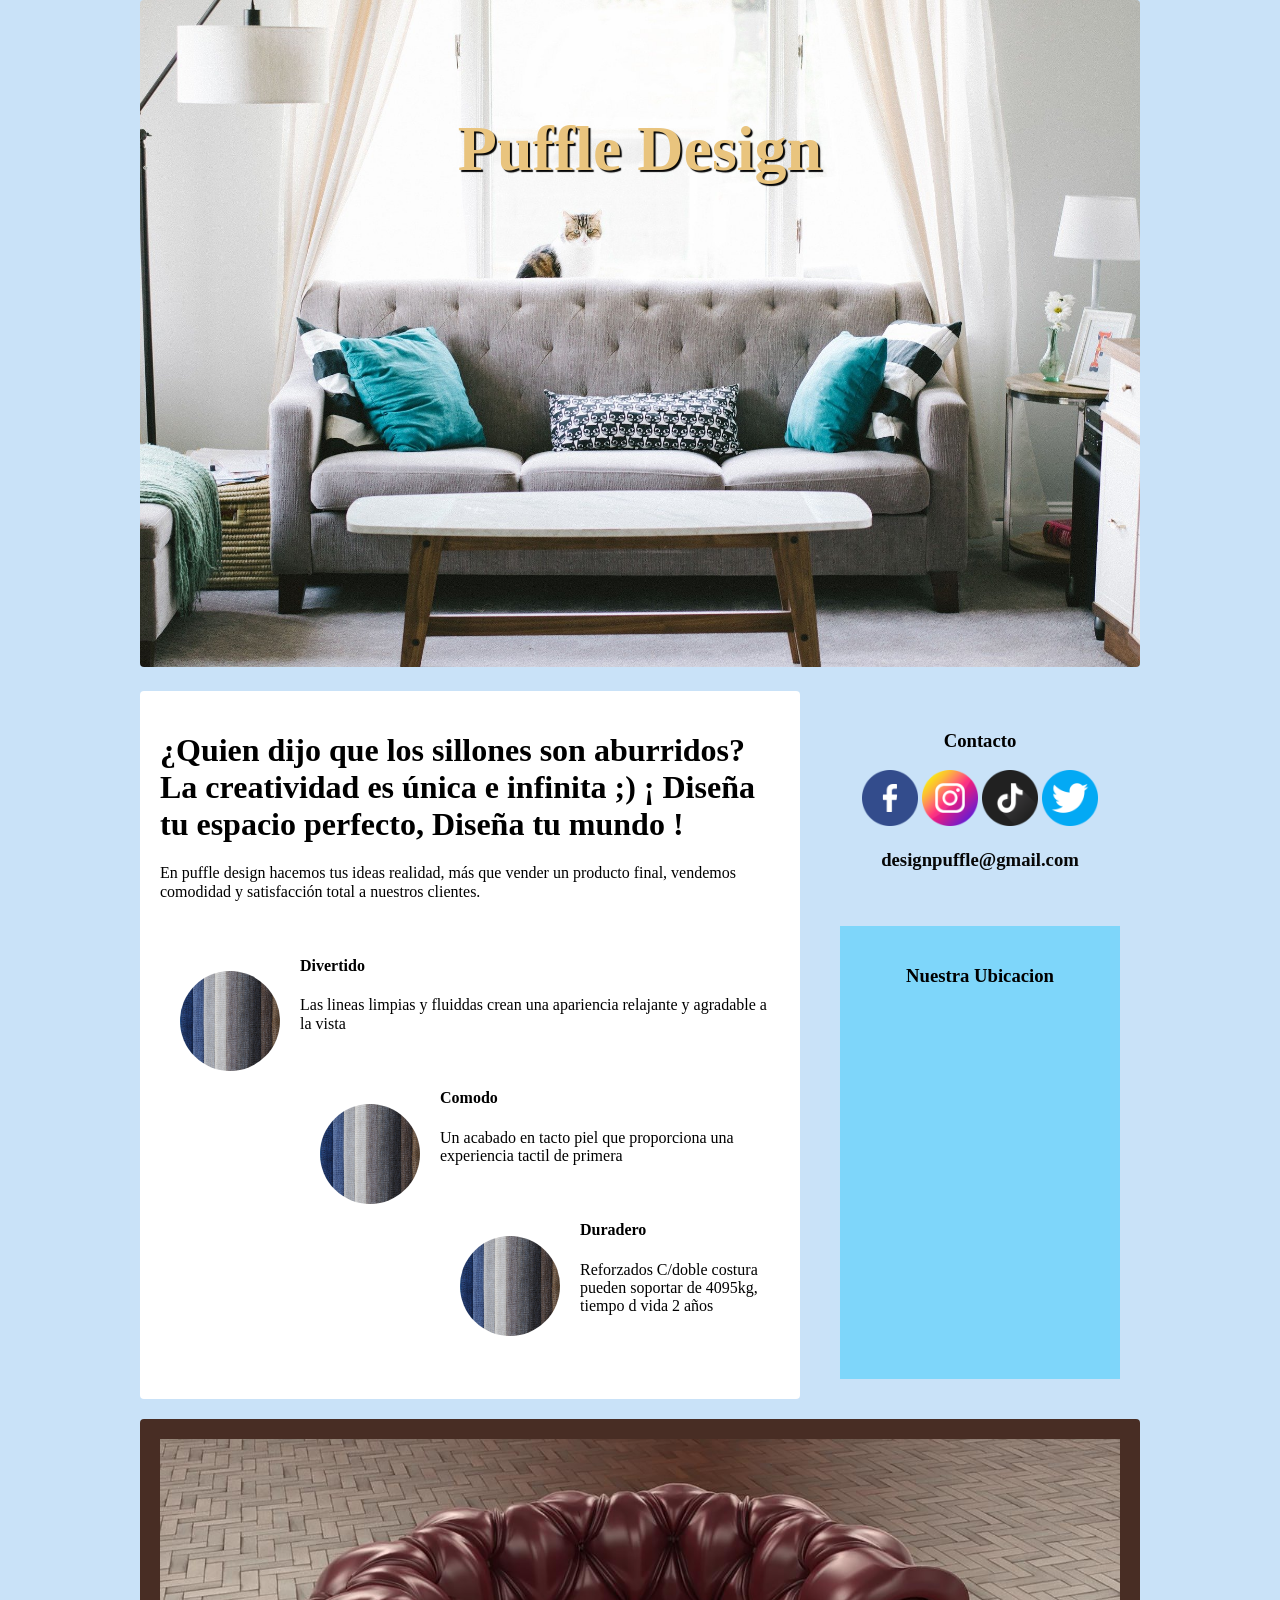
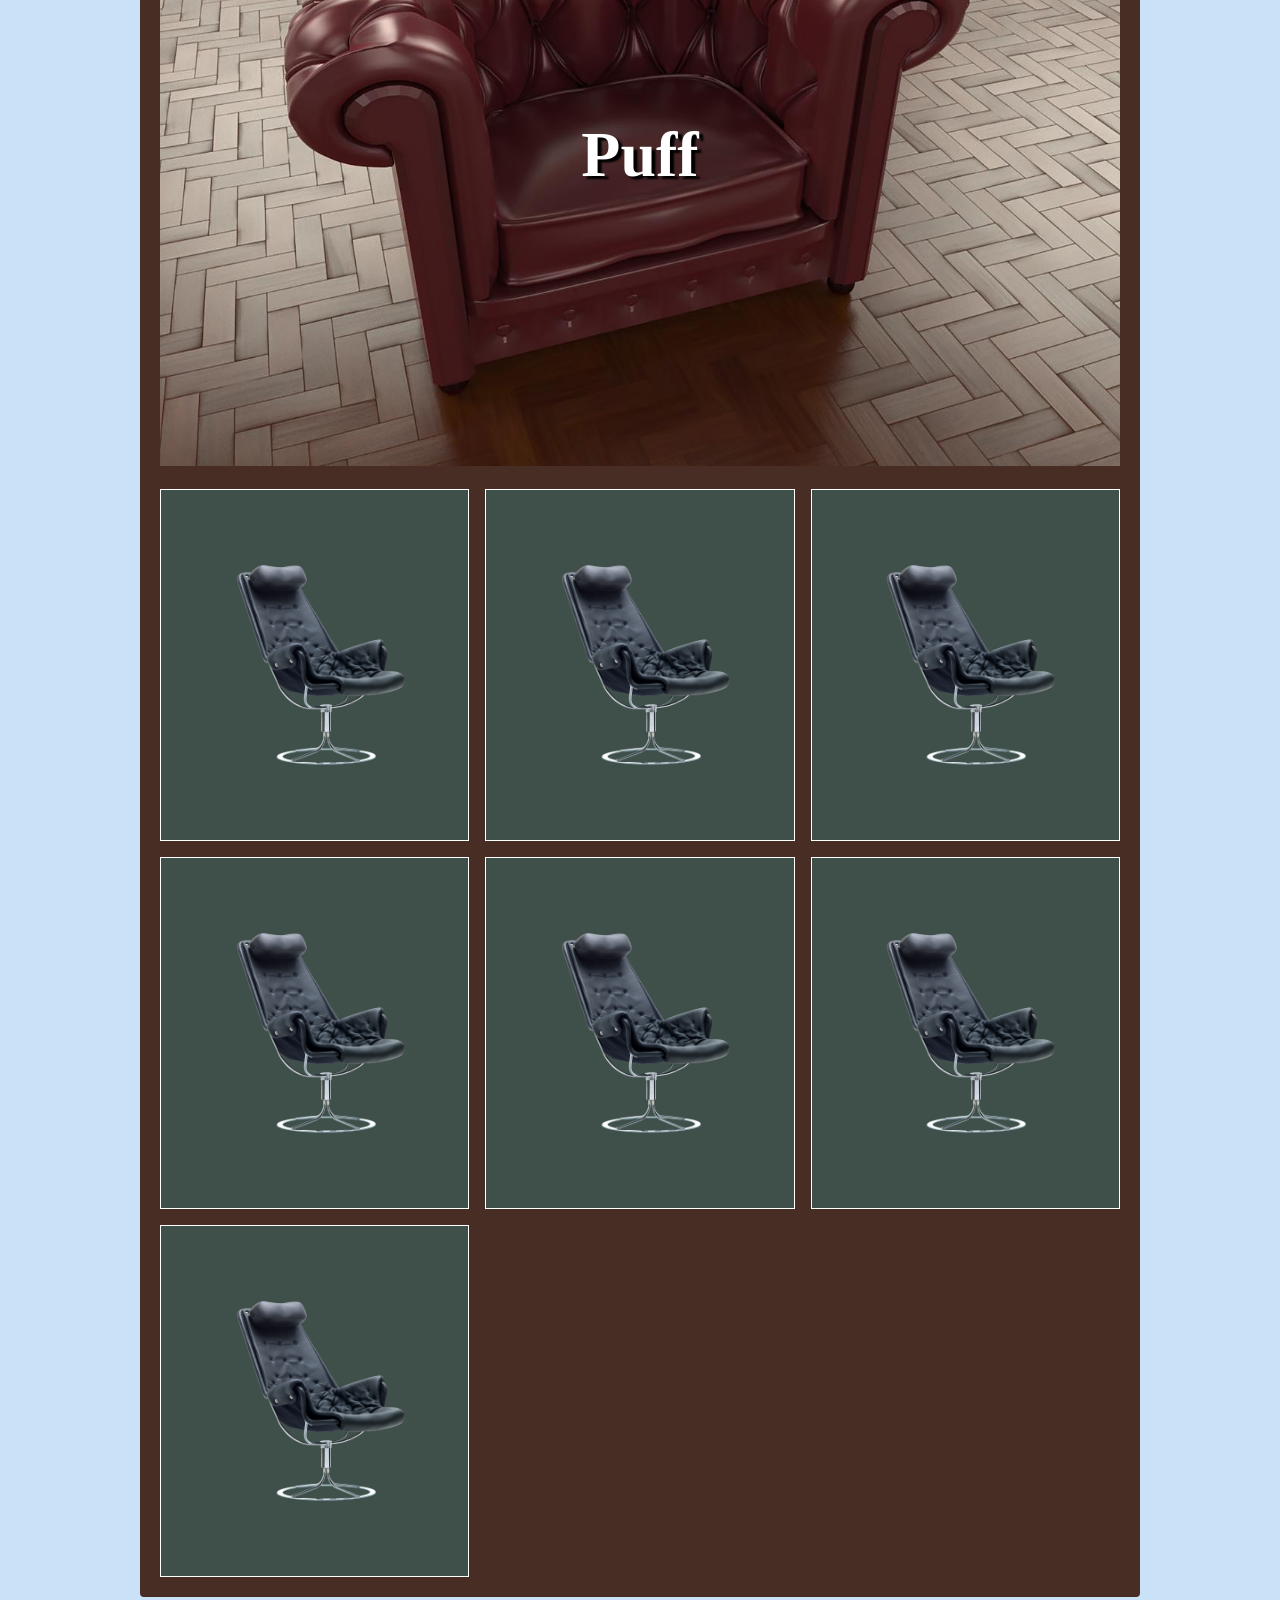
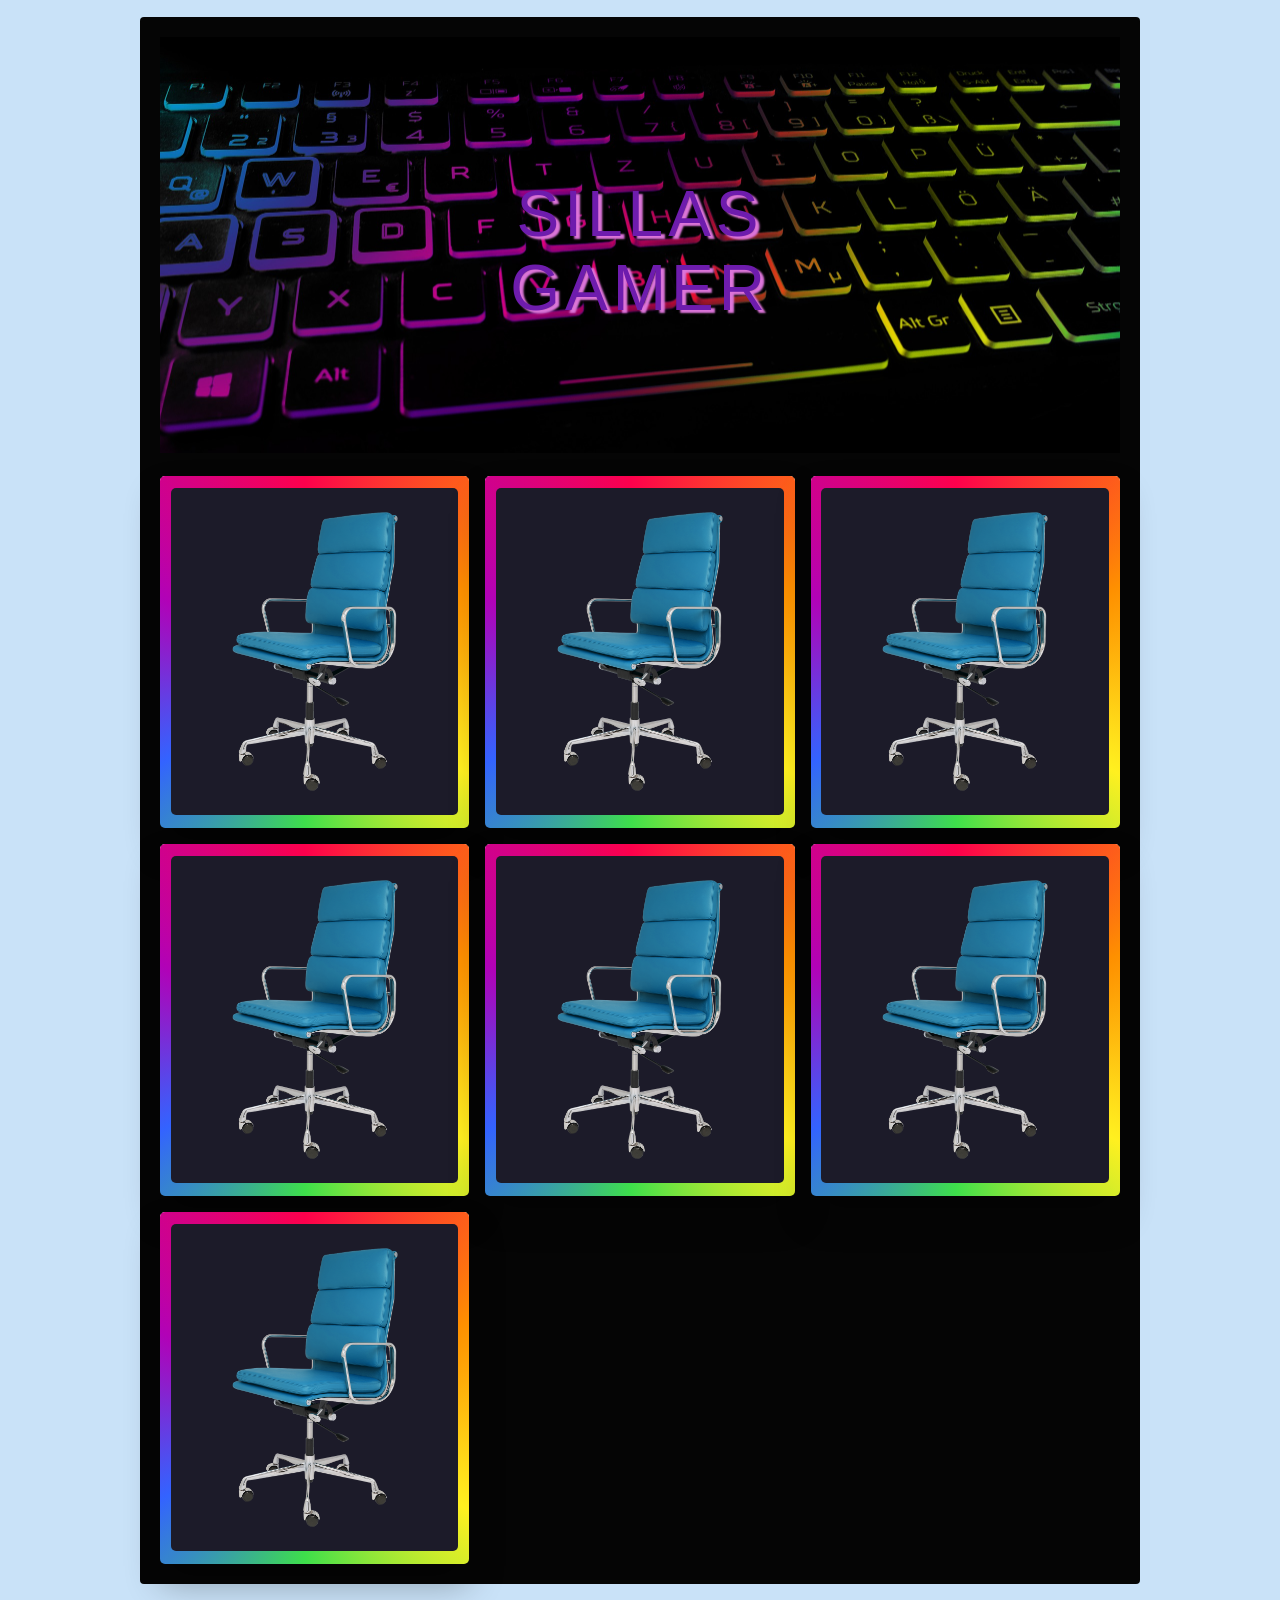
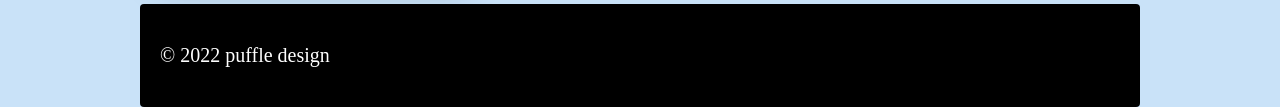
==== commit b40a49de: "puffle3" ====
--- a/index.html
+++ b/index.html
@@ -74,7 +74,7 @@
       </aside>
       <div class="widget-1">
         <div class="contenedor-2">
-          <img src="img/1-3.jpg" alt="" />
+          <img class="puff" src="img/1-3.jpg" alt="" />
           <div class="centrado-1">
             <h3>Puff</h3>
           </div>
--- a/grid.css
+++ b/grid.css
@@ -109,7 +109,7 @@
   background-color: #482d24;
 }
 .widget-1 img{
-  width: 100%;
+  width: 80%;
   height: auto;
 }
 .centrado-1{
@@ -122,6 +122,10 @@
   color: #ffffff;
   font-size: 4rem;
   text-shadow: 4px 3px 2px #000000;
+}
+.contenedor-2 .puff{
+  width: 100%;
+  height: auto;
 }
 /*--------------------------------------*/
 .contenedor .widget-2 {
@@ -346,6 +350,10 @@
   left: -59%;
   top: -59%;
 }
+.widget-1 img{
+  width: 53%;
+  height: auto;
+}
 }
 @media screen and (max-width: 320px){
   .marco-rgb:before{
@@ -355,4 +363,7 @@
 left: -65%;
 top: -81%;
 }
-}
+.sidebar iframe{
+  width:100%;
+}
+}
